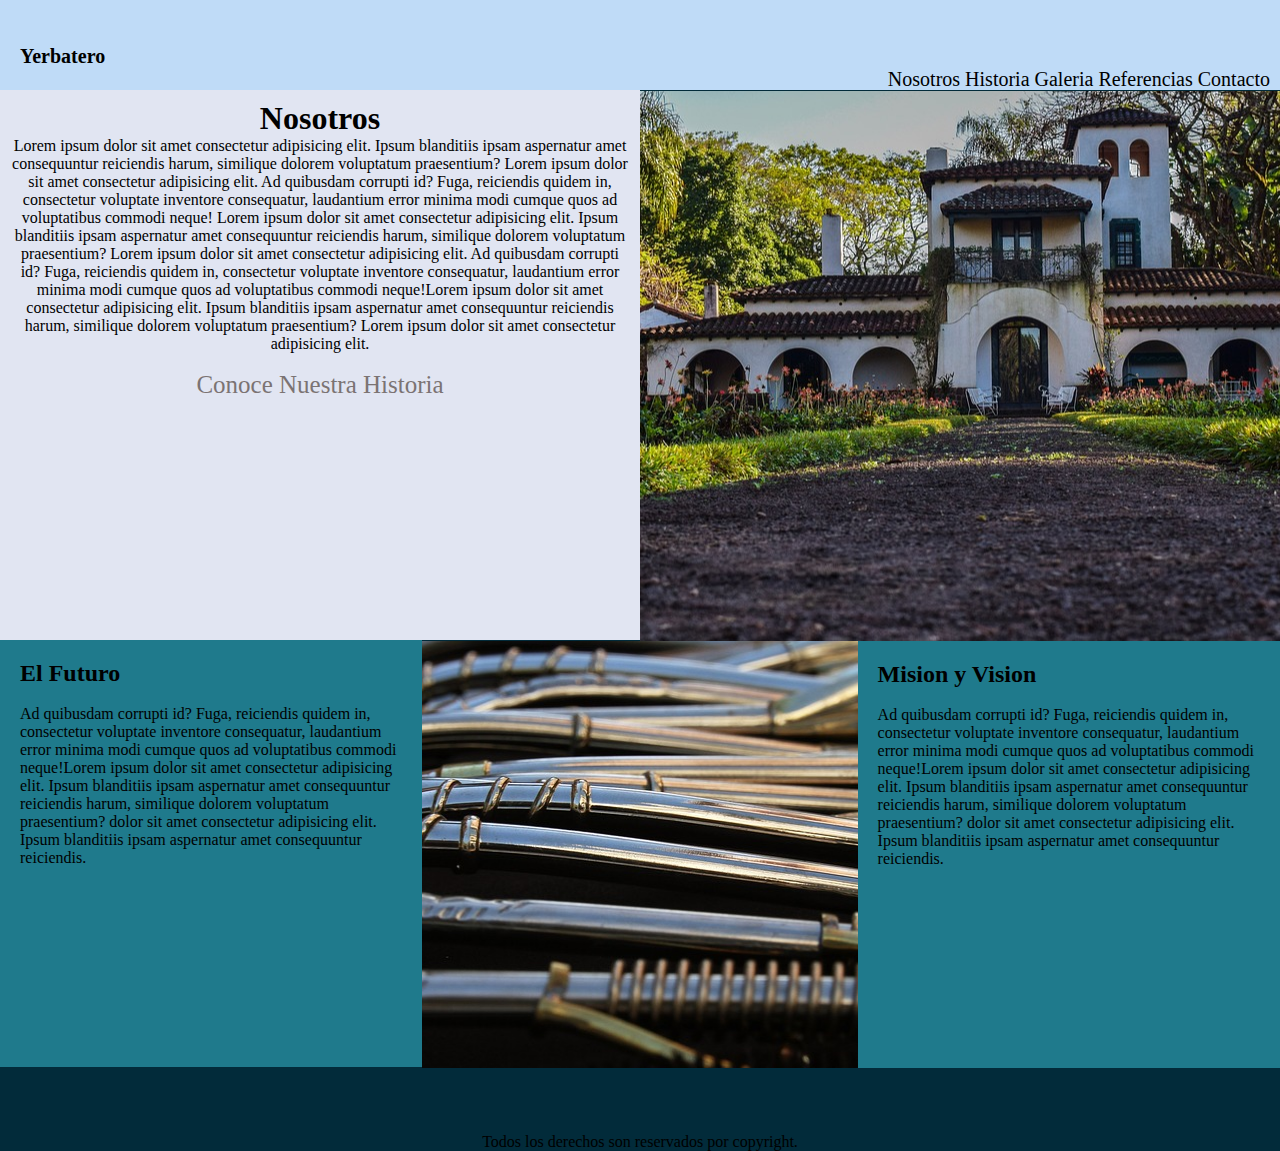
==== index.html @ aeebbf86 "Primer Commit con Proyecto a Trabajar" ====
<!DOCTYPE html>
<html lang="es">

<head>
  <meta charset="UTF-8" />
  <meta name="viewport" content="width=device-width, initial-scale=1.0" />
  <link rel="stylesheet" href="https://cdnjs.cloudflare.com/ajax/libs/font-awesome/6.5.1/css/all.min.css"
    integrity="sha512-DTOQO9RWCH3ppGqcWaEA1BIZOC6xxalwEsw9c2QQeAIftl+Vegovlnee1c9QX4TctnWMn13TZye+giMm8e2LwA=="
    crossorigin="anonymous" referrerpolicy="no-referrer" />
  <link rel="stylesheet" href="styles/style.css" />
  <title>Yerbatero</title>
</head>

<body>
  <header>
    <!-- <div class="logo"> <a href="">

            <i class="fa-solid fa-tree"></i>
    </div> -->

    <div>
      <p>Yerbatero</p>
    </div>

    <nav class="barra">
      <ul>
        <li><a href="#">Nosotros</a></li>
        <li><a href="pages/historia.html">Historia</a></li>
        <li><a href="pages/galeria.html">Galeria</a></li>
        <li><a href="pages/referencia.html">Referencias</a></li>
        <li><a href="pages/contacto.html">Contacto</a></li>
      </ul>
    </nav>
  </header>

  <main>
    <div class="contenedorUno">

      <div class="palabraArriba">
        <h1>Nosotros</h1>
        <p>
          Lorem ipsum dolor sit amet consectetur adipisicing elit. Ipsum
          blanditiis ipsam aspernatur amet consequuntur reiciendis harum,
          similique dolorem voluptatum praesentium? Lorem ipsum dolor sit amet
          consectetur adipisicing elit. Ad quibusdam corrupti id? Fuga,
          reiciendis quidem in, consectetur voluptate inventore consequatur,
          laudantium error minima modi cumque quos ad voluptatibus commodi
          neque! Lorem ipsum dolor sit amet consectetur adipisicing elit.
          Ipsum blanditiis ipsam aspernatur amet consequuntur reiciendis
          harum, similique dolorem voluptatum praesentium? Lorem ipsum dolor
          sit amet consectetur adipisicing elit. Ad quibusdam corrupti id?
          Fuga, reiciendis quidem in, consectetur voluptate inventore
          consequatur, laudantium error minima modi cumque quos ad
          voluptatibus commodi neque!Lorem ipsum dolor sit amet consectetur
          adipisicing elit. Ipsum blanditiis ipsam aspernatur amet
          consequuntur reiciendis harum, similique dolorem voluptatum
          praesentium? Lorem ipsum dolor sit amet consectetur adipisicing
          elit.
          <br />
          <br />
        </p>
        <a class="conoceN" href="pages/historia.html">Conoce Nuestra Historia</a>
      </div>

      <div class="imagenArriba"></div>
    </div>

    <div class="textoEImagen2">
      <section class="textoAbajo">
        <h2>El Futuro</h2>
        <br />
        Ad quibusdam corrupti id? Fuga, reiciendis quidem in, consectetur
        voluptate inventore consequatur, laudantium error minima modi cumque
        quos ad voluptatibus commodi neque!Lorem ipsum dolor sit amet
        consectetur adipisicing elit. Ipsum blanditiis ipsam aspernatur amet
        consequuntur reiciendis harum, similique dolorem voluptatum
        praesentium? dolor sit amet consectetur adipisicing elit. Ipsum
        blanditiis ipsam aspernatur amet consequuntur reiciendis.
      </section>

      <div class="imagenAbajo"></div>

      <section class="textoAbajo2">
        <h2>Mision y Vision</h2>
        <br />
        Ad quibusdam corrupti id? Fuga, reiciendis quidem in, consectetur
        voluptate inventore consequatur, laudantium error minima modi cumque
        quos ad voluptatibus commodi neque!Lorem ipsum dolor sit amet
        consectetur adipisicing elit. Ipsum blanditiis ipsam aspernatur amet
        consequuntur reiciendis harum, similique dolorem voluptatum
        praesentium? dolor sit amet consectetur adipisicing elit. Ipsum
        blanditiis ipsam aspernatur amet consequuntur reiciendis.
      </section>
    </div>
  </main>



  <footer>
    <a href="http://www.facebook.com/">
      <i class="fa-brands fa-facebook"></i>
    </a>
    <a href="http://www.linkedin.com/feed/">
      <i class="fa-brands fa-linkedin"></i>
    </a>
    <a href="http:///www.whatsapp.com/?lang=es_LA">
      <i class="fa-brands fa-whatsapp"></i>
    </a>
    <a href="http://www.instagram.com/">
      <i class="fa-brands fa-instagram"></i>
    </a>
    <a href="http://es.wikipedia.org/wiki/Tel%C3%A9fono">
      <i class="fa-solid fa-phone"></i>
    </a>
    <a href="http://es.wikipedia.org/">
      <i class="fa-brands fa-wikipedia-w"></i>
    </a>
    <br><br>
    <p>Todos los derechos son reservados por copyright.</p>
  </footer>


</body>

</html>
---- styles/style.css ----
* {
  margin: 0;
  padding: 0;
  box-sizing: border-box;
  font-family: Georgia, "Times New Roman", Times, serif;
}

header {
  background-color: rgb(191, 219, 247);
  height: 90px;
  font-size: 20px;
  padding-top: 45px;
  padding-left: 20px;
  padding-right: 10px;
}

header div p {
  list-style: none;
  display: inline-block;
  color: black;

  font-weight: bold;
}

.barra {
  float: right;
}

.barra ul li {
  list-style: none;
  display: inline-block;
}

.barra a:hover {
  color: aliceblue;
}

.barra a {
  text-decoration: none;
  color: black;
}

main {
  /* height: calc(100vh - 90px); */
  width: 100%;
}

.palabraArriba {
  float: left;
  width: 50%;
  height: 550px;
  text-align: center;
  background-color: rgb(225, 229, 242);
  padding: 10px;
}

.conoceN {
  text-decoration: none;
  color: rgb(123, 115, 115);
  font-family: "Times New Roman", Times, serif;
  font-size: 25px;
}

.conoceN:hover {
  color: rgb(140, 140, 108);
}

.imagenArriba {
  float: right;
  width: 50%;
  height: 550px;
  background-image: url(../resources/the-marias-1589669_1280.jpg);
  background-position: center;
}

.texoEImagen2 {
  width: 100%;
  height: 100%;
}

.textoAbajo {
  float: left;
  width: 33%;
  height: 427px;
  padding: 20px;
  background-color: rgb(31, 122, 140);
}

.textoAbajo2 {
  float: right;
  width: 33%;
  height: 427px;
  padding: 20px;
  background-color: rgb(31, 122, 140);
}

.imagenAbajo {
  float: left;
  width: 34%;
  height: 427px;
  background-image: url(../resources/mate-2445221_1280.jpg);
  background-position: center;
}

footer {
  background-color: rgb(2, 43, 58);
  /* margin-top: 130px; */
  width: 100%;
  text-align: center;

}

footer i {
  font-size: 40px;
  color: white;
  padding: 20px;
  text-align: center;
}

/* Aca Empieza el Css de Historia.Html */

.imagenHistoria {
  width: 100%;
  height: 449px;
  background-image: url(../resources/mate-2465868_1280.jpg);
  background-position: center;
  background-repeat: no-repeat;
}

.textoHistoria {
  float: right;
  width: 66%;
  height: 450px;
  padding: 20px;
  background-color: rgb(31, 122, 140);
  text-align: center;
}

.imagenHistoria1 {
  width: 34%;
  height: 450px;
  background-image: url(../resources/yerba1.jpg);
  background-position: center;
}

.tHistoria2 {
  float: left;
  width: 34%;
  height: 300px;
  padding: 20px;
  background-color: rgb(31, 122, 140);
  text-align: center;
}

.iHistoria2 {
  width: 66%;
  height: 299px;
  background-image: url(../resources/yerba2.jpg);
  background-position: center;
  float: right;
}

/* Aca Empieza el Css de Galeria.Html */

.contenedorImagenVideo {
  display: flex;
}

.fotoPrimera {
  width: 50%;
  height: 500px;
  background-image: url(../resources/yerba3.jpg);
  background-position: left;
  float: left;
}

.videoPrimero {
  width: 50%;
  height: 500px;
  float: right;
  background-color: rgb(191, 219, 247);
}

.fotoSegunda {
  background-image: url(../resources/yerba4.jpg);
  width: 100%;
  height: 500px;
  background-position: center;
}

.fotosYAudio {
  display: flex;
}

/* Aca Empieza el Css de Referencia.Html */

.contenedorPrimero {
    display: flex;
}

.primeroFoto {
    width: 50%;
    height: 400px;
    background-image: url(../resources/campo1.jpg);
}

.primerReferencia {
    width: 50%;
    height: 400px;
    padding: 20px;
    text-align: center;
    background-color: rgb(31, 122, 140) ;
}

.contenedorSegundo{
    display: flex;
    width: 100%;
    height: 100%;
}

.unicaFoto {
    width: 34%;
    height: 300px;
    background-image: url(../resources/campo2.jpg);
    
}

.segundaReferencia{
    width: 33%;
    height: 300px;
    float: right;
    text-align: center;
    background-color: rgb(31, 122, 140);
    padding: 20px;
}

.terceraReferencia{
    width: 33%;
    height: 300px;
    float: left;
    text-align: center;
    background-color: rgb(31, 122, 140);
    padding: 20px;
}

.ultimaImagen {
    width: 100%;
    height: 300px;
    background-image: url(../resources/campo3.jpg);
    background-position: center;
}

/* Aca Empieza el Css de Contacto.Html */

.contenedorContacto {
    display: flex;
}

.imagenCostado {
    width: 30%;
    height: 750px;
    background-image: url(../resources/costado.jpg);
    background-position: center;
    float: left;
    
}

.formularioContacto {
    width: 40%;
    padding: 20px;
    border: solid black 2px;
    text-align: center;
    background-color: rgb(225, 229, 242);
}

.textoDato {
    float: left;
}

.areaC {
    float: right;
}

.botonEnviar {
    font-size: 20px;
}

.imagenCostado2 {
    width: 30%;
    
    background-image: url(../resources/costado1.jpg);
    background-position: center;
    float: right;
}
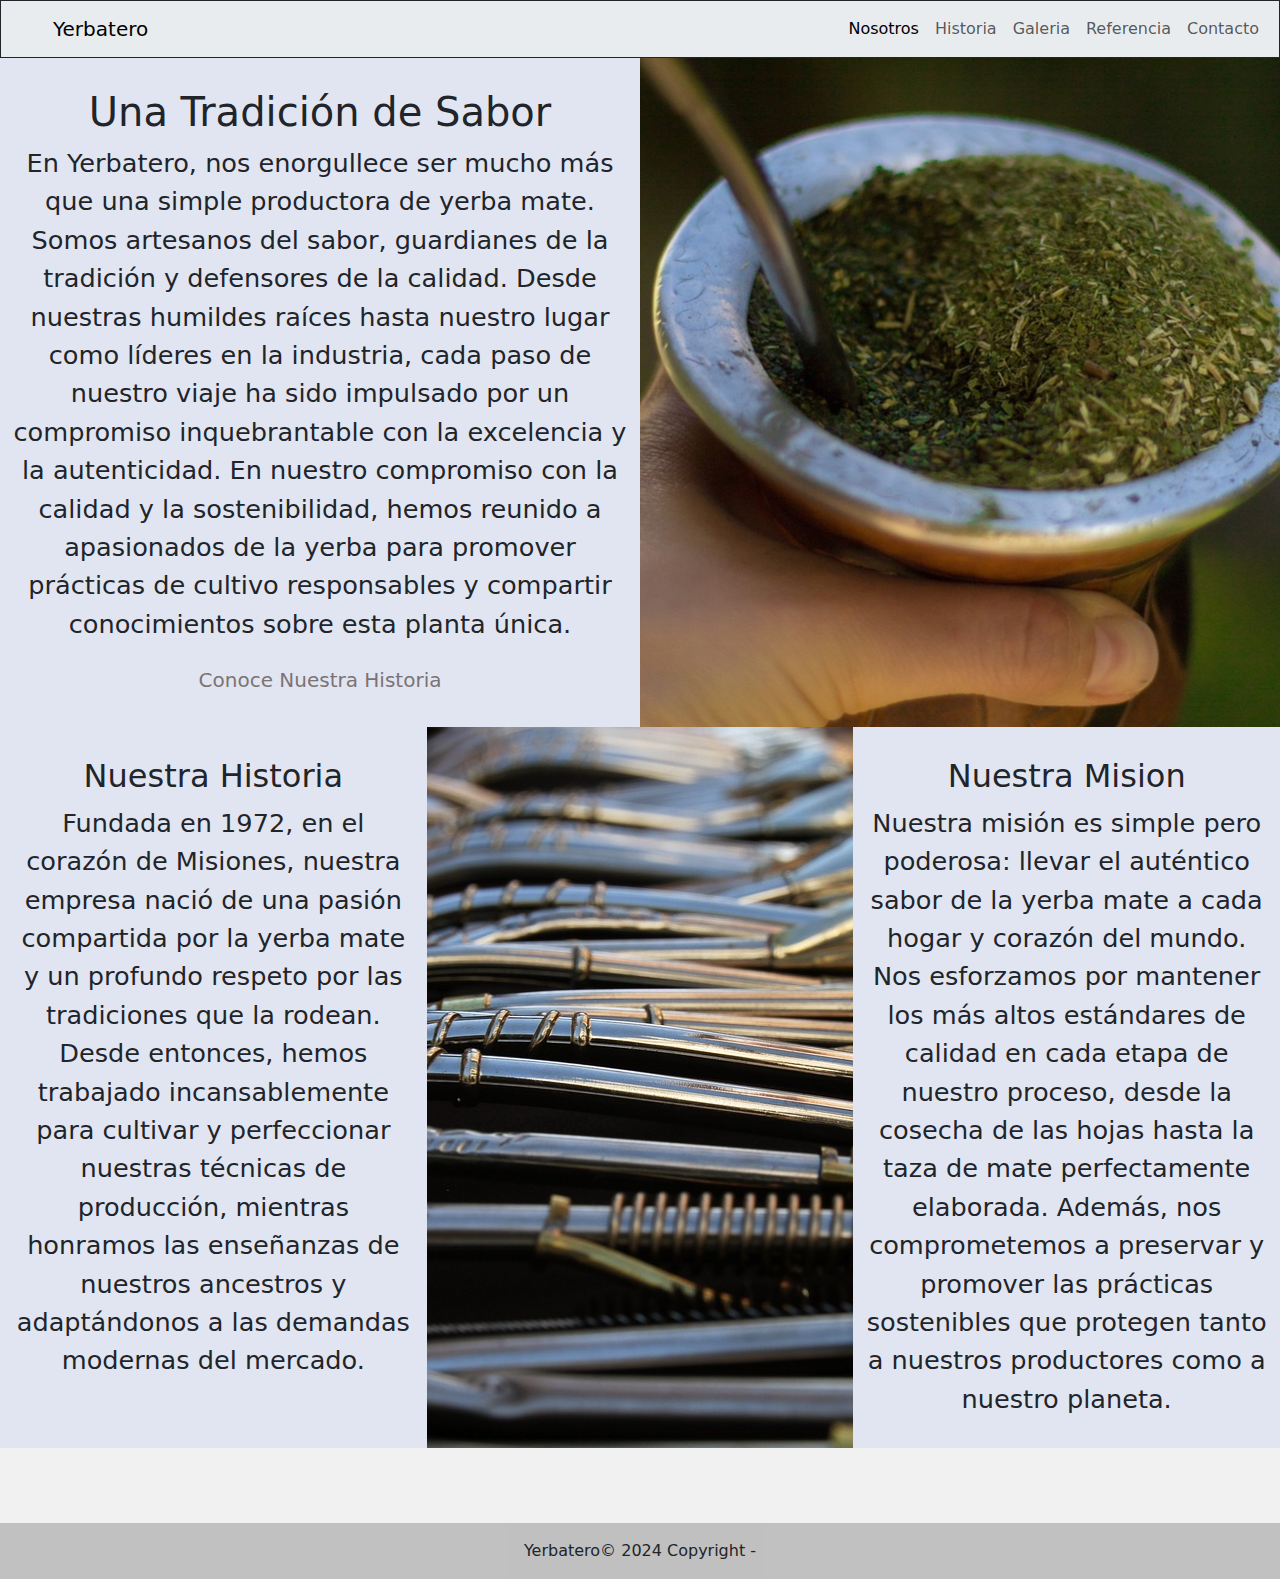
==== commit 61c66102: "Seccion Nosotros con Responsive Terminado" ====
--- a/index.html
+++ b/index.html
@@ -8,118 +8,136 @@
     integrity="sha512-DTOQO9RWCH3ppGqcWaEA1BIZOC6xxalwEsw9c2QQeAIftl+Vegovlnee1c9QX4TctnWMn13TZye+giMm8e2LwA=="
     crossorigin="anonymous" referrerpolicy="no-referrer" />
   <link rel="stylesheet" href="styles/style.css" />
+  <!-- Enlace al archivo CSS de Bootstrap 5 -->
+  <link href="https://cdn.jsdelivr.net/npm/bootstrap@5.3.0/dist/css/bootstrap.min.css" rel="stylesheet">
   <title>Yerbatero</title>
 </head>
 
 <body>
   <header>
-    <!-- <div class="logo"> <a href="">
-
-            <i class="fa-solid fa-tree"></i>
-    </div> -->
-
-    <div>
-      <p>Yerbatero</p>
-    </div>
-
-    <nav class="barra">
-      <ul>
-        <li><a href="#">Nosotros</a></li>
-        <li><a href="pages/historia.html">Historia</a></li>
-        <li><a href="pages/galeria.html">Galeria</a></li>
-        <li><a href="pages/referencia.html">Referencias</a></li>
-        <li><a href="pages/contacto.html">Contacto</a></li>
-      </ul>
+    <nav class="navbar navbar-expand-sm bg-body-secondary border border-dark">
+      <div class="container-fluid">
+        <a class="navbar-brand marcaR">
+          <i class="fa-solid fa-temperature-quarter iconoP"></i>
+          Yerbatero
+        </a>
+        <button class="navbar-toggler" type="button" data-bs-toggle="collapse" data-bs-target="#navbarNav"
+          aria-controls="navbarNav" aria-expanded="false" aria-label="Toggle navigation">
+          <span class="navbar-toggler-icon"></span>
+        </button>
+        <div class="collapse navbar-collapse justify-content-end" id="navbarNav">
+          <ul class="navbar-nav">
+            <li class="nav-item">
+              <a class="nav-link active" aria-current="page" href="#">Nosotros</a>
+            </li>
+            <li class="nav-item">
+              <a class="nav-link" href="pages/historia.html">Historia</a>
+            </li>
+            <li class="nav-item">
+              <a class="nav-link" href="pages/galeria.html">Galeria</a>
+            </li>
+            <li class="nav-item">
+              <a class="nav-link" href="pages/referencia.html">Referencia</a>
+            </li>
+            <li class="nav-item">
+              <a class="nav-link" href="pages/contacto.html">Contacto</a>
+            </li>
+          </ul>
+        </div>
+      </div>
     </nav>
   </header>
 
   <main>
-    <div class="contenedorUno">
 
-      <div class="palabraArriba">
-        <h1>Nosotros</h1>
-        <p>
-          Lorem ipsum dolor sit amet consectetur adipisicing elit. Ipsum
-          blanditiis ipsam aspernatur amet consequuntur reiciendis harum,
-          similique dolorem voluptatum praesentium? Lorem ipsum dolor sit amet
-          consectetur adipisicing elit. Ad quibusdam corrupti id? Fuga,
-          reiciendis quidem in, consectetur voluptate inventore consequatur,
-          laudantium error minima modi cumque quos ad voluptatibus commodi
-          neque! Lorem ipsum dolor sit amet consectetur adipisicing elit.
-          Ipsum blanditiis ipsam aspernatur amet consequuntur reiciendis
-          harum, similique dolorem voluptatum praesentium? Lorem ipsum dolor
-          sit amet consectetur adipisicing elit. Ad quibusdam corrupti id?
-          Fuga, reiciendis quidem in, consectetur voluptate inventore
-          consequatur, laudantium error minima modi cumque quos ad
-          voluptatibus commodi neque!Lorem ipsum dolor sit amet consectetur
-          adipisicing elit. Ipsum blanditiis ipsam aspernatur amet
-          consequuntur reiciendis harum, similique dolorem voluptatum
-          praesentium? Lorem ipsum dolor sit amet consectetur adipisicing
-          elit.
-          <br />
-          <br />
-        </p>
-        <a class="conoceN" href="pages/historia.html">Conoce Nuestra Historia</a>
+    <!-- Parte de Arriba -->
+
+    <div class="container-fluid">
+      <div class="row">
+        <div class="col textoAb">
+          <h1 class="tituloArriba">Una Tradición de Sabor</h1>
+          <p>
+            En Yerbatero, nos enorgullece ser mucho más que una simple productora de yerba mate. Somos artesanos del
+            sabor, guardianes de la tradición y defensores de la calidad. Desde nuestras humildes raíces hasta nuestro
+            lugar como líderes en la industria, cada paso de nuestro viaje ha sido impulsado por un compromiso
+            inquebrantable con la excelencia y la autenticidad.
+            En nuestro compromiso con la calidad y la sostenibilidad, hemos reunido a apasionados de la yerba para
+            promover prácticas de cultivo responsables y compartir conocimientos sobre esta planta única.
+          </p>
+          <a class="conoceN" href="pages/historia.html">Conoce Nuestra Historia</a>
+        </div>
+
+        <div class="col imagenArriba"></div>
       </div>
-
-      <div class="imagenArriba"></div>
     </div>
 
-    <div class="textoEImagen2">
-      <section class="textoAbajo">
-        <h2>El Futuro</h2>
-        <br />
-        Ad quibusdam corrupti id? Fuga, reiciendis quidem in, consectetur
-        voluptate inventore consequatur, laudantium error minima modi cumque
-        quos ad voluptatibus commodi neque!Lorem ipsum dolor sit amet
-        consectetur adipisicing elit. Ipsum blanditiis ipsam aspernatur amet
-        consequuntur reiciendis harum, similique dolorem voluptatum
-        praesentium? dolor sit amet consectetur adipisicing elit. Ipsum
-        blanditiis ipsam aspernatur amet consequuntur reiciendis.
-      </section>
+    <!-- Parte de Abajo -->
 
-      <div class="imagenAbajo"></div>
-
-      <section class="textoAbajo2">
-        <h2>Mision y Vision</h2>
-        <br />
-        Ad quibusdam corrupti id? Fuga, reiciendis quidem in, consectetur
-        voluptate inventore consequatur, laudantium error minima modi cumque
-        quos ad voluptatibus commodi neque!Lorem ipsum dolor sit amet
-        consectetur adipisicing elit. Ipsum blanditiis ipsam aspernatur amet
-        consequuntur reiciendis harum, similique dolorem voluptatum
-        praesentium? dolor sit amet consectetur adipisicing elit. Ipsum
-        blanditiis ipsam aspernatur amet consequuntur reiciendis.
-      </section>
+    <div class="container-fluid">
+      <div class="row">
+        <div class="col textoAb">
+          <h2>Nuestra Historia</h2>
+          Fundada en 1972, en el corazón de Misiones, nuestra empresa nació de una pasión compartida por la yerba mate y
+          un profundo respeto por las tradiciones que la rodean. Desde entonces, hemos trabajado incansablemente para
+          cultivar y perfeccionar nuestras técnicas de producción, mientras honramos las enseñanzas de nuestros
+          ancestros
+          y adaptándonos a las demandas modernas del mercado.
+        </div>
+        <div class="col imgAb"></div>
+        <div class="col textAbSeg">
+          <h2>Nuestra Mision</h2>
+          Nuestra misión es simple pero poderosa: llevar el auténtico sabor de la yerba mate a cada hogar y corazón del
+          mundo. Nos esforzamos por mantener los más altos estándares de calidad en cada etapa de nuestro proceso, desde
+          la cosecha de las hojas hasta la taza de mate perfectamente elaborada. Además, nos comprometemos a preservar y
+          promover las prácticas sostenibles que protegen tanto a nuestros productores como a nuestro planeta.
+        </div>
+      </div>
     </div>
   </main>
 
+  <footer class="text-center text-white" style="background-color: #f1f1f1;">
+    <!-- Grid container -->
+    <div class="container">
+      <!-- Section: Social media -->
+      <section class="mb-4">
+        <!-- Facebook -->
+        <a class="btn btn-link btn-floating btn-lg text-dark m-1" href="http://www.facebook.com/" role="button"
+          data-mdb-ripple-color="dark" target="_blank"><i class="fab fa-facebook-f"></i></a>
 
+        <!-- Twitter -->
+        <a class="btn btn-link btn-floating btn-lg text-dark m-1" href="https://twitter.com/?lang=es" role="button"
+          data-mdb-ripple-color="dark" target="_blank"><i class="fab fa-twitter"></i></a>
 
-  <footer>
-    <a href="http://www.facebook.com/">
-      <i class="fa-brands fa-facebook"></i>
-    </a>
-    <a href="http://www.linkedin.com/feed/">
-      <i class="fa-brands fa-linkedin"></i>
-    </a>
-    <a href="http:///www.whatsapp.com/?lang=es_LA">
-      <i class="fa-brands fa-whatsapp"></i>
-    </a>
-    <a href="http://www.instagram.com/">
-      <i class="fa-brands fa-instagram"></i>
-    </a>
-    <a href="http://es.wikipedia.org/wiki/Tel%C3%A9fono">
-      <i class="fa-solid fa-phone"></i>
-    </a>
-    <a href="http://es.wikipedia.org/">
-      <i class="fa-brands fa-wikipedia-w"></i>
-    </a>
-    <br><br>
-    <p>Todos los derechos son reservados por copyright.</p>
+        <!-- Google -->
+        <a class="btn btn-link btn-floating btn-lg text-dark m-1" href="https://www.google.com/" role="button"
+          data-mdb-ripple-color="dark" target="_blank"><i class="fab fa-google"></i></a>
+
+        <!-- Instagram -->
+        <a class="btn btn-link btn-floating btn-lg text-dark m-1" href="http://www.instagram.com/" role="button"
+          data-mdb-ripple-color="dark" target="_blank"><i class="fab fa-instagram"></i></a>
+
+        <!-- Linkedin -->
+        <a class="btn btn-link btn-floating btn-lg text-dark m-1" href="https://www.linkedin.com/" role="button"
+          data-mdb-ripple-color="dark" target="_blank"><i class="fab fa-linkedin"></i></a>
+        <!-- Github -->
+        <a class="btn btn-link btn-floating btn-lg text-dark m-1" href="https://github.com/" role="button"
+          data-mdb-ripple-color="dark" target="_blank"><i class="fab fa-github"></i></a>
+      </section>
+      <!-- Section: Social media -->
+    </div>
+    <!-- Grid container -->
+
+    <!-- Copyright -->
+    <div class="text-center text-dark p-3" style="background-color: rgba(0, 0, 0, 0.2);">
+      Yerbatero© 2024 Copyright -
+    </div>
+    <!-- Copyright -->
   </footer>
+  <!-- End of .container -->
 
-
+  <!-- Enlace a los archivos JavaScript de Bootstrap 5 por separado, popper debe ir primero (popper.js y bootstrap.min.js) -->
+  <script src="https://cdn.jsdelivr.net/npm/@popperjs/core@2.11.6/dist/umd/popper.min.js"></script>
+  <script src="https://cdn.jsdelivr.net/npm/bootstrap@5.3.0/dist/js/bootstrap.min.js"></script>
 </body>
 
 </html>--- a/styles/style.css
+++ b/styles/style.css
@@ -1,294 +1,107 @@
 * {
-  margin: 0;
-  padding: 0;
-  box-sizing: border-box;
-  font-family: Georgia, "Times New Roman", Times, serif;
+  padding: 0px;
 }
 
-header {
-  background-color: rgb(191, 219, 247);
-  height: 90px;
-  font-size: 20px;
-  padding-top: 45px;
-  padding-left: 20px;
-  padding-right: 10px;
+/* Aca comienza navBar */
+
+.marcaR {
+  pointer-events: none;
+  padding-left: 30px;
+  
 }
 
-header div p {
-  list-style: none;
-  display: inline-block;
-  color: black;
-
-  font-weight: bold;
+.iconoP {
+  margin-right: 10px;
 }
 
-.barra {
-  float: right;
+li {
+  transition: box-shadow 0.9s ease; /* Transición suave para el efecto */
 }
 
-.barra ul li {
-  list-style: none;
-  display: inline-block;
+li:hover {
+  box-shadow: 0 4px 8px rgba(0,0,0,0.2), 0 6px 20px rgba(0,0,0,0.2); /* Sombra cuando se pasa el mouse */
 }
 
-.barra a:hover {
-  color: aliceblue;
+/* Aca comienza index.html */
+
+.contTexto {
+  background-color: rgb(225, 229, 242);
+  text-align: center;
+  font-size: 2vw;
 }
 
-.barra a {
-  text-decoration: none;
-  color: black;
-}
-
-main {
-  /* height: calc(100vh - 90px); */
-  width: 100%;
-}
-
-.palabraArriba {
-  float: left;
-  width: 50%;
-  height: 550px;
-  text-align: center;
-  background-color: rgb(225, 229, 242);
-  padding: 10px;
+.textoArriba {
+  padding: 30px;
 }
 
 .conoceN {
   text-decoration: none;
   color: rgb(123, 115, 115);
-  font-family: "Times New Roman", Times, serif;
-  font-size: 25px;
+  font-size: 20px;
+  
+  
 }
 
 .conoceN:hover {
   color: rgb(140, 140, 108);
+  font-size: 20px;
+  text-shadow: 0 4px 8px;
+} 
+
+.imagenArriba{
+  background-image: url(../resources/mate-2465868_1280.jpg);
+  background-position: center;
+} 
+
+.textoAb, .textAbSeg{
+  background-color: rgb(225, 229, 242);
+  text-align: center;
+  font-size: 2vw;
+  padding: 30px;
 }
 
-.imagenArriba {
-  float: right;
-  width: 50%;
-  height: 550px;
-  background-image: url(../resources/the-marias-1589669_1280.jpg);
-  background-position: center;
+.imgAb {
+    background-image: url(../resources/mate-2445221_1280.jpg);
+    background-position: center;
+  
 }
 
-.texoEImagen2 {
-  width: 100%;
-  height: 100%;
-}
 
-.textoAbajo {
-  float: left;
-  width: 33%;
-  height: 427px;
-  padding: 20px;
-  background-color: rgb(31, 122, 140);
-}
 
-.textoAbajo2 {
-  float: right;
-  width: 33%;
-  height: 427px;
-  padding: 20px;
-  background-color: rgb(31, 122, 140);
-}
 
-.imagenAbajo {
-  float: left;
-  width: 34%;
-  height: 427px;
-  background-image: url(../resources/mate-2445221_1280.jpg);
-  background-position: center;
-}
 
-footer {
-  background-color: rgb(2, 43, 58);
-  /* margin-top: 130px; */
-  width: 100%;
-  text-align: center;
 
-}
 
-footer i {
-  font-size: 40px;
-  color: white;
-  padding: 20px;
-  text-align: center;
-}
+
+
+
+
 
 /* Aca Empieza el Css de Historia.Html */
 
-.imagenHistoria {
-  width: 100%;
-  height: 449px;
-  background-image: url(../resources/mate-2465868_1280.jpg);
-  background-position: center;
-  background-repeat: no-repeat;
-}
-
-.textoHistoria {
-  float: right;
-  width: 66%;
-  height: 450px;
-  padding: 20px;
-  background-color: rgb(31, 122, 140);
-  text-align: center;
-}
-
-.imagenHistoria1 {
-  width: 34%;
-  height: 450px;
-  background-image: url(../resources/yerba1.jpg);
-  background-position: center;
-}
-
-.tHistoria2 {
-  float: left;
-  width: 34%;
-  height: 300px;
-  padding: 20px;
-  background-color: rgb(31, 122, 140);
-  text-align: center;
-}
-
-.iHistoria2 {
-  width: 66%;
-  height: 299px;
-  background-image: url(../resources/yerba2.jpg);
-  background-position: center;
-  float: right;
-}
-
 /* Aca Empieza el Css de Galeria.Html */
-
-.contenedorImagenVideo {
-  display: flex;
-}
-
-.fotoPrimera {
-  width: 50%;
-  height: 500px;
-  background-image: url(../resources/yerba3.jpg);
-  background-position: left;
-  float: left;
-}
-
-.videoPrimero {
-  width: 50%;
-  height: 500px;
-  float: right;
-  background-color: rgb(191, 219, 247);
-}
-
-.fotoSegunda {
-  background-image: url(../resources/yerba4.jpg);
-  width: 100%;
-  height: 500px;
-  background-position: center;
-}
-
-.fotosYAudio {
-  display: flex;
-}
 
 /* Aca Empieza el Css de Referencia.Html */
 
-.contenedorPrimero {
-    display: flex;
-}
 
-.primeroFoto {
-    width: 50%;
-    height: 400px;
-    background-image: url(../resources/campo1.jpg);
-}
-
-.primerReferencia {
-    width: 50%;
-    height: 400px;
-    padding: 20px;
-    text-align: center;
-    background-color: rgb(31, 122, 140) ;
-}
-
-.contenedorSegundo{
-    display: flex;
-    width: 100%;
-    height: 100%;
-}
-
-.unicaFoto {
-    width: 34%;
-    height: 300px;
-    background-image: url(../resources/campo2.jpg);
-    
-}
-
-.segundaReferencia{
-    width: 33%;
-    height: 300px;
-    float: right;
-    text-align: center;
-    background-color: rgb(31, 122, 140);
-    padding: 20px;
-}
-
-.terceraReferencia{
-    width: 33%;
-    height: 300px;
-    float: left;
-    text-align: center;
-    background-color: rgb(31, 122, 140);
-    padding: 20px;
-}
-
-.ultimaImagen {
-    width: 100%;
-    height: 300px;
-    background-image: url(../resources/campo3.jpg);
-    background-position: center;
-}
 
 /* Aca Empieza el Css de Contacto.Html */
 
-.contenedorContacto {
-    display: flex;
-}
 
-.imagenCostado {
-    width: 30%;
-    height: 750px;
-    background-image: url(../resources/costado.jpg);
-    background-position: center;
-    float: left;
-    
-}
 
-.formularioContacto {
-    width: 40%;
-    padding: 20px;
-    border: solid black 2px;
-    text-align: center;
-    background-color: rgb(225, 229, 242);
-}
 
-.textoDato {
-    float: left;
-}
 
-.areaC {
-    float: right;
-}
 
-.botonEnviar {
-    font-size: 20px;
-}
 
-.imagenCostado2 {
-    width: 30%;
-    
-    background-image: url(../resources/costado1.jpg);
-    background-position: center;
-    float: right;
+
+
+
+
+
+/* Aca Empieza el Css del Footer  */
+
+
+
+.mb-4 {
+  padding-top: 25px;
 }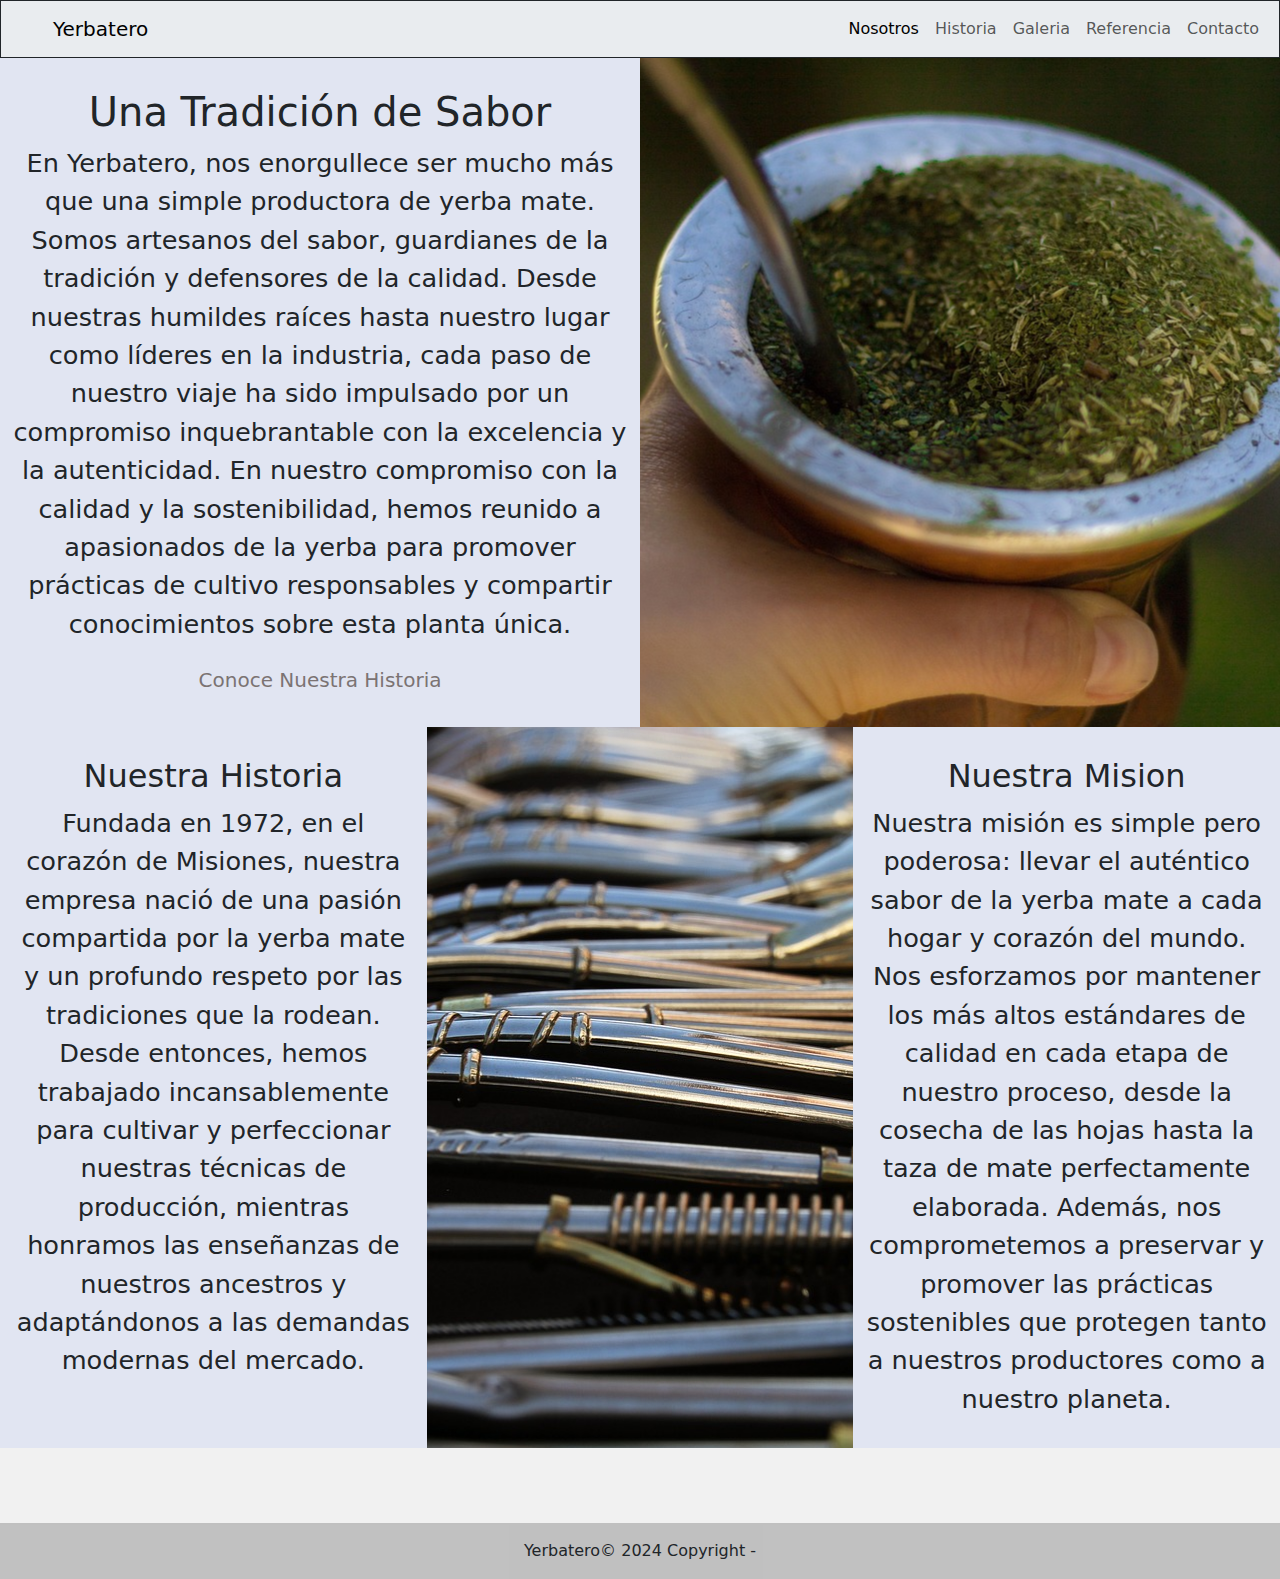
==== commit 22d57d2e: "Seccion Nosotros con Responsive Terminado" ====
--- a/index.html
+++ b/index.html
@@ -75,7 +75,7 @@
 
     <div class="container-fluid">
       <div class="row">
-        <div class="col textoAb">
+        <div class="col-sm-6 col-lg-4 textoAb">
           <h2>Nuestra Historia</h2>
           Fundada en 1972, en el corazón de Misiones, nuestra empresa nació de una pasión compartida por la yerba mate y
           un profundo respeto por las tradiciones que la rodean. Desde entonces, hemos trabajado incansablemente para
@@ -83,8 +83,8 @@
           ancestros
           y adaptándonos a las demandas modernas del mercado.
         </div>
-        <div class="col imgAb"></div>
-        <div class="col textAbSeg">
+        <div class="col-sm-6 col-lg-4 imgAb"></div>
+        <div class="col-lg-4 textAbSeg">
           <h2>Nuestra Mision</h2>
           Nuestra misión es simple pero poderosa: llevar el auténtico sabor de la yerba mate a cada hogar y corazón del
           mundo. Nos esforzamos por mantener los más altos estándares de calidad en cada etapa de nuestro proceso, desde
--- a/styles/style.css
+++ b/styles/style.css
@@ -104,4 +104,7 @@
 
 .mb-4 {
   padding-top: 25px;
-}+}
+
+
+/* Aca empieza los Medias Queries */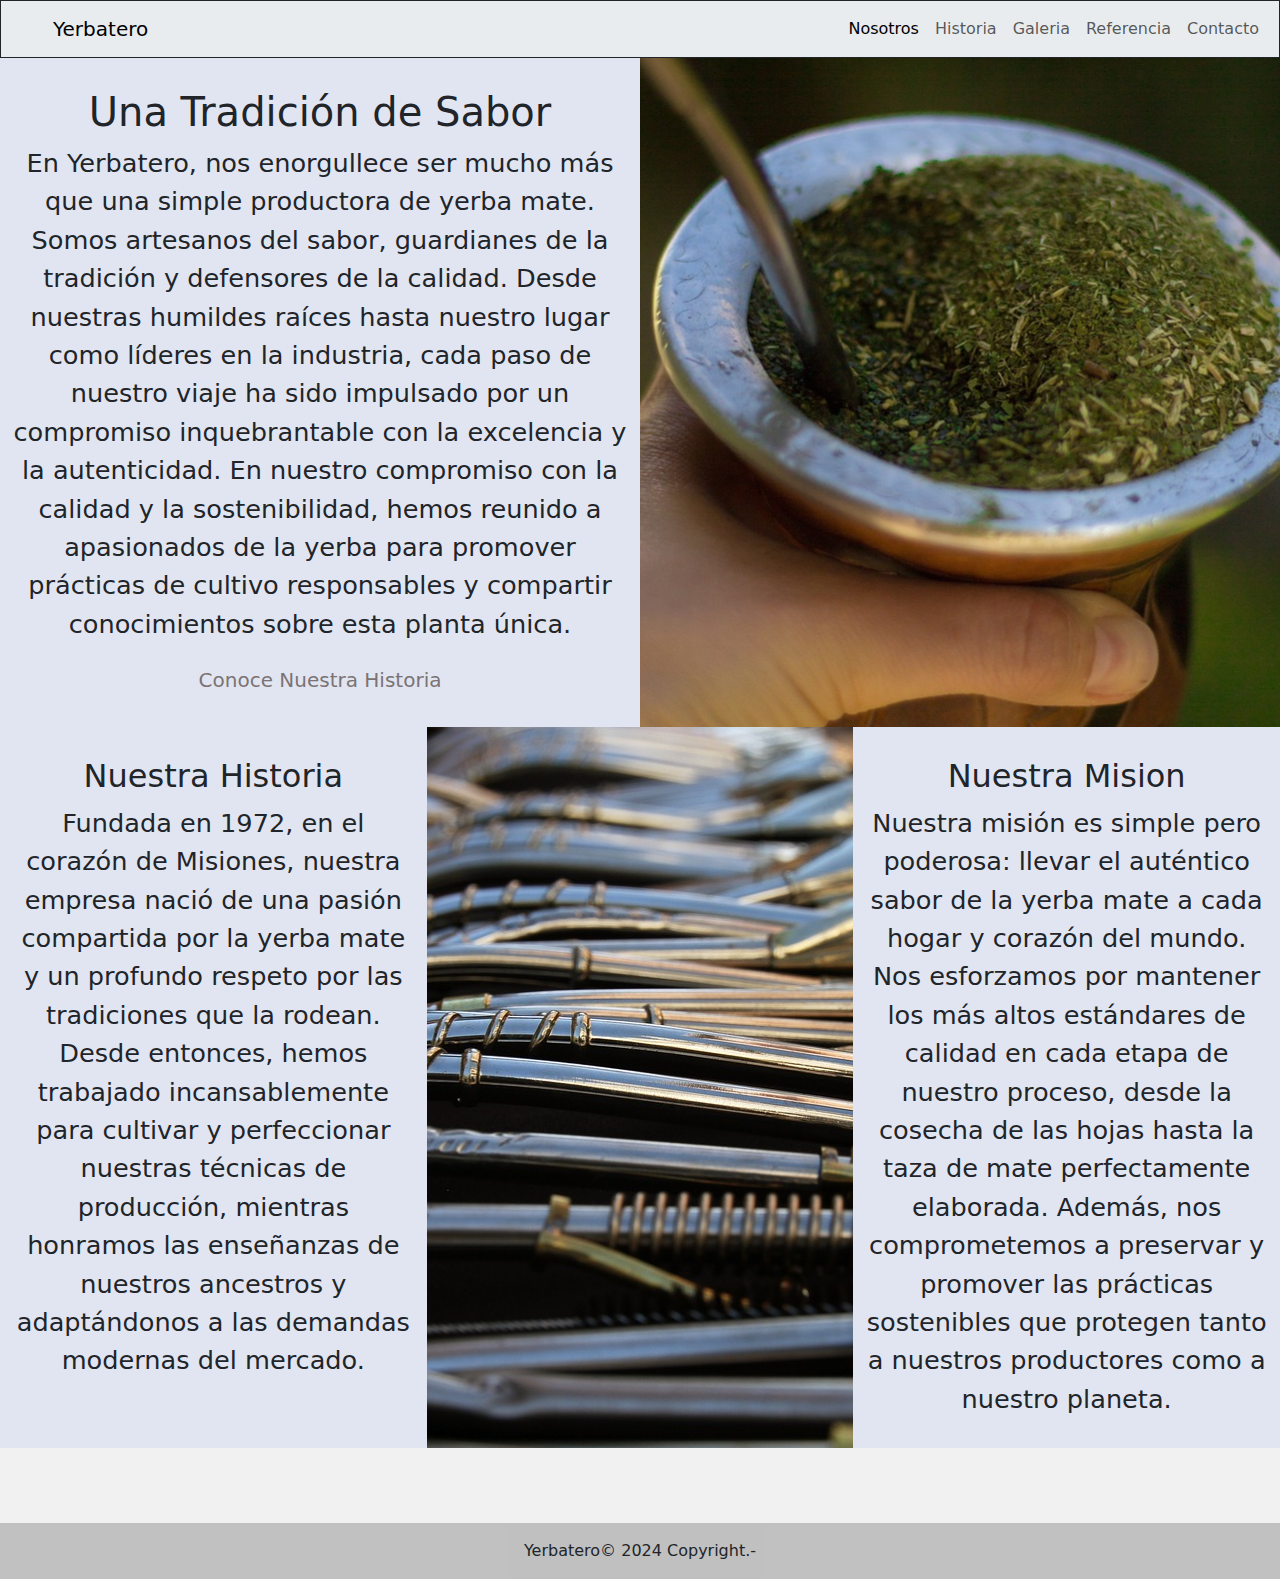
==== commit f0b3cdc9: "Seccion Historia y Galeria con Responsive" ====
--- a/index.html
+++ b/index.html
@@ -129,7 +129,7 @@
 
     <!-- Copyright -->
     <div class="text-center text-dark p-3" style="background-color: rgba(0, 0, 0, 0.2);">
-      Yerbatero© 2024 Copyright -
+      Yerbatero© 2024 Copyright.-
     </div>
     <!-- Copyright -->
   </footer>
--- a/styles/style.css
+++ b/styles/style.css
@@ -1,13 +1,10 @@
-* {
-  padding: 0px;
-}
+
 
 /* Aca comienza navBar */
 
 .marcaR {
   pointer-events: none;
   padding-left: 30px;
-  
 }
 
 .iconoP {
@@ -19,7 +16,7 @@
 }
 
 li:hover {
-  box-shadow: 0 4px 8px rgba(0,0,0,0.2), 0 6px 20px rgba(0,0,0,0.2); /* Sombra cuando se pasa el mouse */
+  box-shadow: 0 4px 8px rgba(0, 0, 0, 0.2), 0 6px 20px rgba(0, 0, 0, 0.2); /* Sombra cuando se pasa el mouse */
 }
 
 /* Aca comienza index.html */
@@ -32,79 +29,149 @@
 
 .textoArriba {
   padding: 30px;
+  
 }
 
 .conoceN {
   text-decoration: none;
   color: rgb(123, 115, 115);
   font-size: 20px;
-  
-  
 }
 
 .conoceN:hover {
   color: rgb(140, 140, 108);
   font-size: 20px;
   text-shadow: 0 4px 8px;
-} 
+}
 
-.imagenArriba{
+.imagenArriba {
   background-image: url(../resources/mate-2465868_1280.jpg);
   background-position: center;
-} 
+}
 
-.textoAb, .textAbSeg{
+.textoAb, .textAbSeg {
   background-color: rgb(225, 229, 242);
   text-align: center;
   font-size: 2vw;
   padding: 30px;
 }
 
+
 .imgAb {
-    background-image: url(../resources/mate-2445221_1280.jpg);
-    background-position: center;
+  background-image: url(../resources/mate-2445221_1280.jpg);
+  background-position: center;
+
+}
+
+/* Aca Empieza el Css de Historia.Html */
+
+.fotoArribaH {
+  background-image: url(../resources/campo1.jpg);
+  background-position: center;
+  height: 50vw;
+}
+
+.fotoMedio {
+  background-image: url(../resources/campo2.jpg);
+  background-position: center;
+}
+
+.textoMedio, .textoAbH, .textAbSegH {
+  background-color: rgb(225, 229, 242);
+  text-align: center;
+  font-size: 2vw;
+  padding: 30px;
+  border: 1px black;
+  border-style: solid;
+}
+
+.imgAbH {
+  background-image: url(../resources/campo3.jpg);
+  background-position: center;
   
+  
+}
+
+/* Aca Empieza el Css de Galeria.Html */
+
+.fotoArrG {
+  background-image: url(../resources/campo2.jpg);
+  background-position: center;
+}
+
+.videoA {
+  
+
+}
+
+.fotoArrG {
+  text-shadow: 1px 2px 15px white;
+  text-align: center;
+  color: rgb(17, 15, 15);
+  padding: 10px;
+  font-size: 0.8em;
 }
 
 
 
 
+.fotoAbU {
+  background-image: url(../resources/costado.jpg);
+  background-position: center;
+  height: 50vw;
+}
 
+.fotoAbD {
+  background-image: url(../resources/costado1.jpg);
+  background-position: center;
+  height: 50vw;
+}
 
+.fotoAbT {
+  background-image: url(../resources/yerba1.jpg);
+  background-position: center;
+  height: 50vw;
+  
+  
+}
 
+.fotoAbUU {
+  background-image: url(../resources/nueva.webp);
+  background-position: center;
+  height: 50vw;
+  background-size: cover;
+}
 
+.fotoAbDD {
+  background-image: url(../resources/nueva1.webp);
+  background-position: center;
+  background-size: cover;
+  height: 50vw;
+}
 
+.fotoAbTT {
+  background-image: url(../resources/nueva2.jpeg);
+  background-position: center;
+  background-size: cover;
+  height: 50vw;
+}
 
-
-
-/* Aca Empieza el Css de Historia.Html */
-
-/* Aca Empieza el Css de Galeria.Html */
 
 /* Aca Empieza el Css de Referencia.Html */
 
-
-
 /* Aca Empieza el Css de Contacto.Html */
 
-
-
-
-
-
-
-
-
-
-
-
 /* Aca Empieza el Css del Footer  */
-
-
 
 .mb-4 {
   padding-top: 25px;
 }
 
+/* Aca empieza los Medias Queries */
 
-/* Aca empieza los Medias Queries */+@media (max-width: 575.98px) {
+  .imgAbH, .imgAb {
+    height: 30vw;
+    background-position: center;
+  }
+}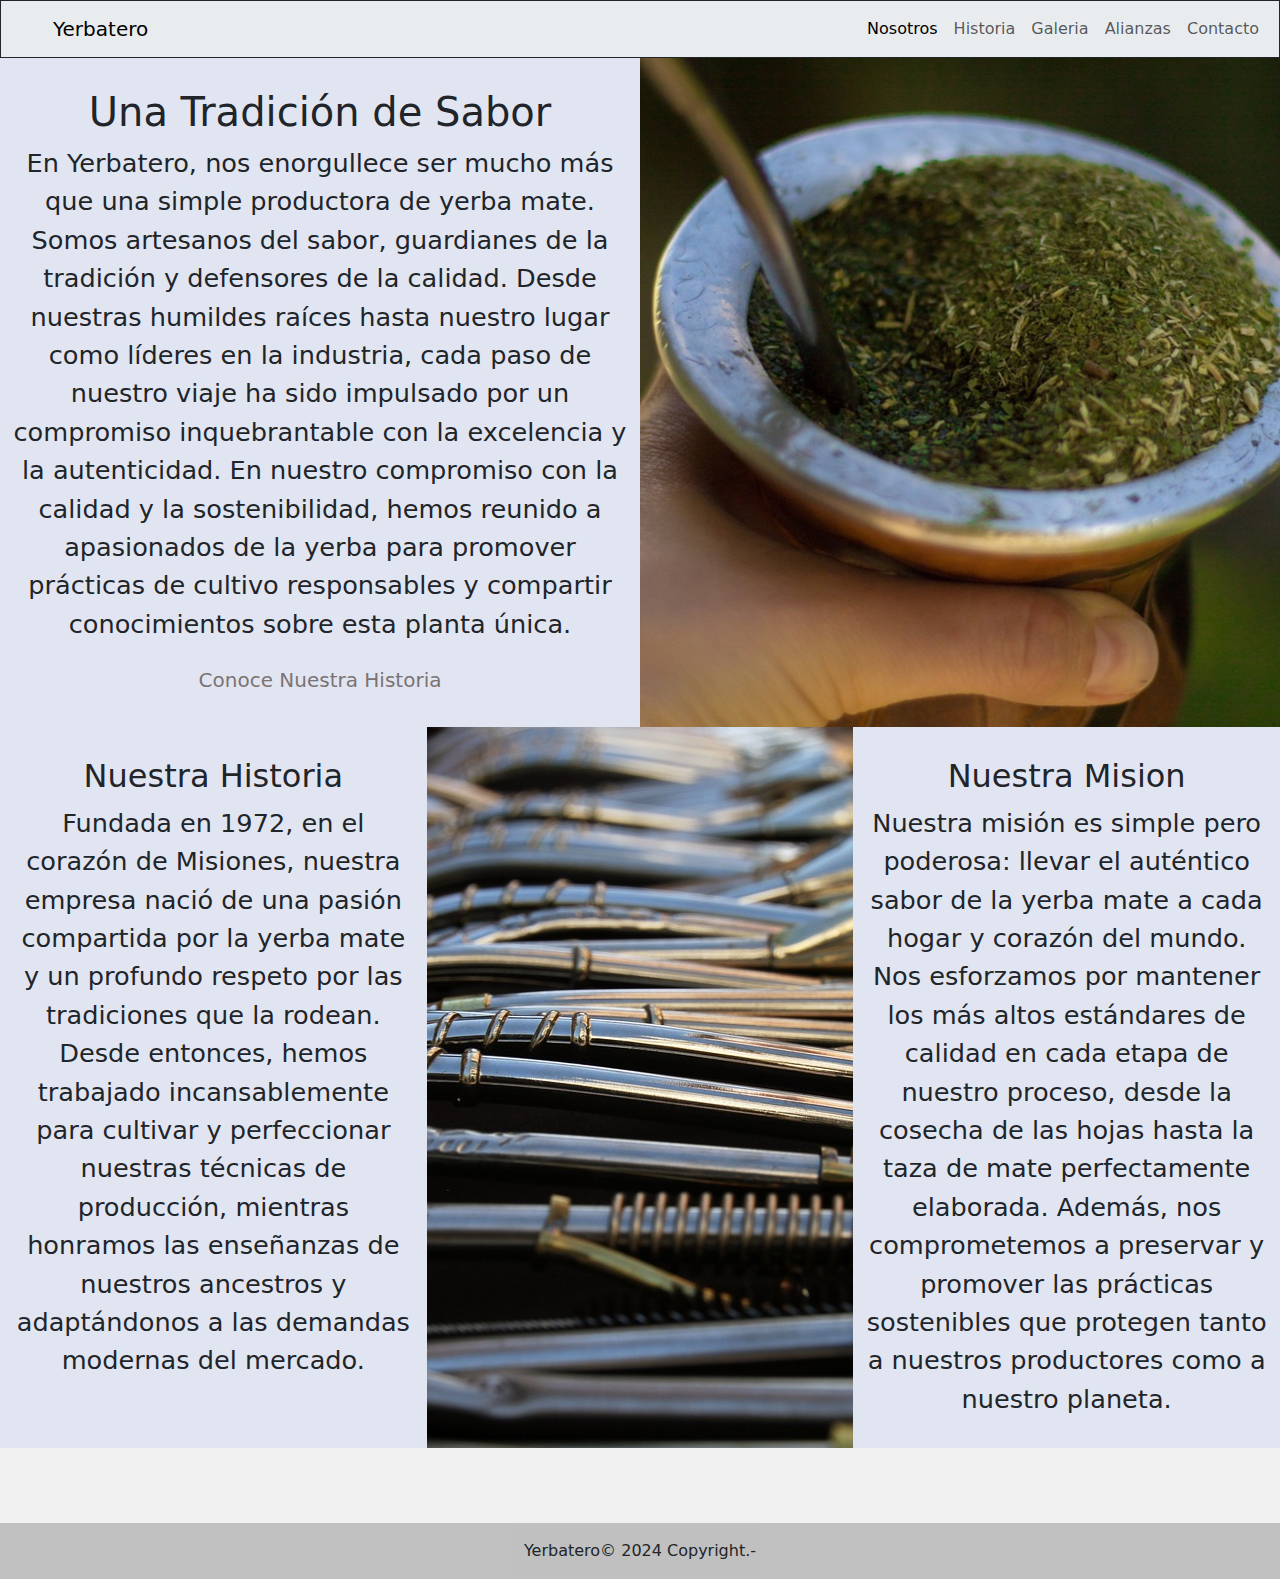
==== commit 89528e66: "Pagina Completa con Responsive" ====
--- a/index.html
+++ b/index.html
@@ -37,7 +37,7 @@
               <a class="nav-link" href="pages/galeria.html">Galeria</a>
             </li>
             <li class="nav-item">
-              <a class="nav-link" href="pages/referencia.html">Referencia</a>
+              <a class="nav-link" href="pages/referencia.html">Alianzas</a>
             </li>
             <li class="nav-item">
               <a class="nav-link" href="pages/contacto.html">Contacto</a>
--- a/styles/style.css
+++ b/styles/style.css
@@ -1,5 +1,3 @@
-
-
 /* Aca comienza navBar */
 
 .marcaR {
@@ -29,7 +27,6 @@
 
 .textoArriba {
   padding: 30px;
-  
 }
 
 .conoceN {
@@ -49,18 +46,17 @@
   background-position: center;
 }
 
-.textoAb, .textAbSeg {
+.textoAb,
+.textAbSeg {
   background-color: rgb(225, 229, 242);
   text-align: center;
   font-size: 2vw;
   padding: 30px;
 }
-
 
 .imgAb {
   background-image: url(../resources/mate-2445221_1280.jpg);
   background-position: center;
-
 }
 
 /* Aca Empieza el Css de Historia.Html */
@@ -76,7 +72,9 @@
   background-position: center;
 }
 
-.textoMedio, .textoAbH, .textAbSegH {
+.textoMedio,
+.textoAbH,
+.textAbSegH {
   background-color: rgb(225, 229, 242);
   text-align: center;
   font-size: 2vw;
@@ -88,8 +86,6 @@
 .imgAbH {
   background-image: url(../resources/campo3.jpg);
   background-position: center;
-  
-  
 }
 
 /* Aca Empieza el Css de Galeria.Html */
@@ -100,8 +96,6 @@
 }
 
 .videoA {
-  
-
 }
 
 .fotoArrG {
@@ -110,10 +104,8 @@
   color: rgb(17, 15, 15);
   padding: 10px;
   font-size: 0.8em;
-}
-
-
-
+  font-weight: bold;
+}
 
 .fotoAbU {
   background-image: url(../resources/costado.jpg);
@@ -125,14 +117,14 @@
   background-image: url(../resources/costado1.jpg);
   background-position: center;
   height: 50vw;
+  background-size: cover;
 }
 
 .fotoAbT {
-  background-image: url(../resources/yerba1.jpg);
-  background-position: center;
-  height: 50vw;
-  
-  
+  background-image: url(../resources/nueva1.webp);
+  background-position: center;
+  height: 50vw;
+  background-size: cover;
 }
 
 .fotoAbUU {
@@ -142,13 +134,6 @@
   background-size: cover;
 }
 
-.fotoAbDD {
-  background-image: url(../resources/nueva1.webp);
-  background-position: center;
-  background-size: cover;
-  height: 50vw;
-}
-
 .fotoAbTT {
   background-image: url(../resources/nueva2.jpeg);
   background-position: center;
@@ -156,10 +141,50 @@
   height: 50vw;
 }
 
-
 /* Aca Empieza el Css de Referencia.Html */
 
+.nuestrasA,
+.confianzaC,
+.primerR,
+.segundoR,
+.tercerR {
+  text-align: center;
+  padding: 20px;
+  font-size: 2vw;
+  background-color: rgb(225, 229, 242);
+}
+
+.icoU {
+  background-image: url(../resources/icono.jpeg);
+  background-size: cover;
+  
+}
+
+.icoD {
+  background-image: url(../resources/icono1.jpeg);
+  background-size: cover;
+}
+
+.icoT {
+  background-image: url(../resources/icono3.avif);
+  background-size: cover;
+  background-position: right;
+}
+
 /* Aca Empieza el Css de Contacto.Html */
+
+.contacto {
+  text-align: center;
+  padding: 10px;
+  font-size: 0.8em;
+  font-weight: bold;
+}
+
+.contactoF {
+  font-size: 1em;
+  
+}
+
 
 /* Aca Empieza el Css del Footer  */
 
@@ -170,8 +195,21 @@
 /* Aca empieza los Medias Queries */
 
 @media (max-width: 575.98px) {
-  .imgAbH, .imgAb {
+  .imgAbH,
+  .imgAb,
+  .icoU,
+  .icoD,
+  .icoT {
     height: 30vw;
     background-position: center;
   }
-}+
+  .icoD {
+    order: 2;
+  }
+
+  .segundoR {
+    order: 1;
+  }
+
+}
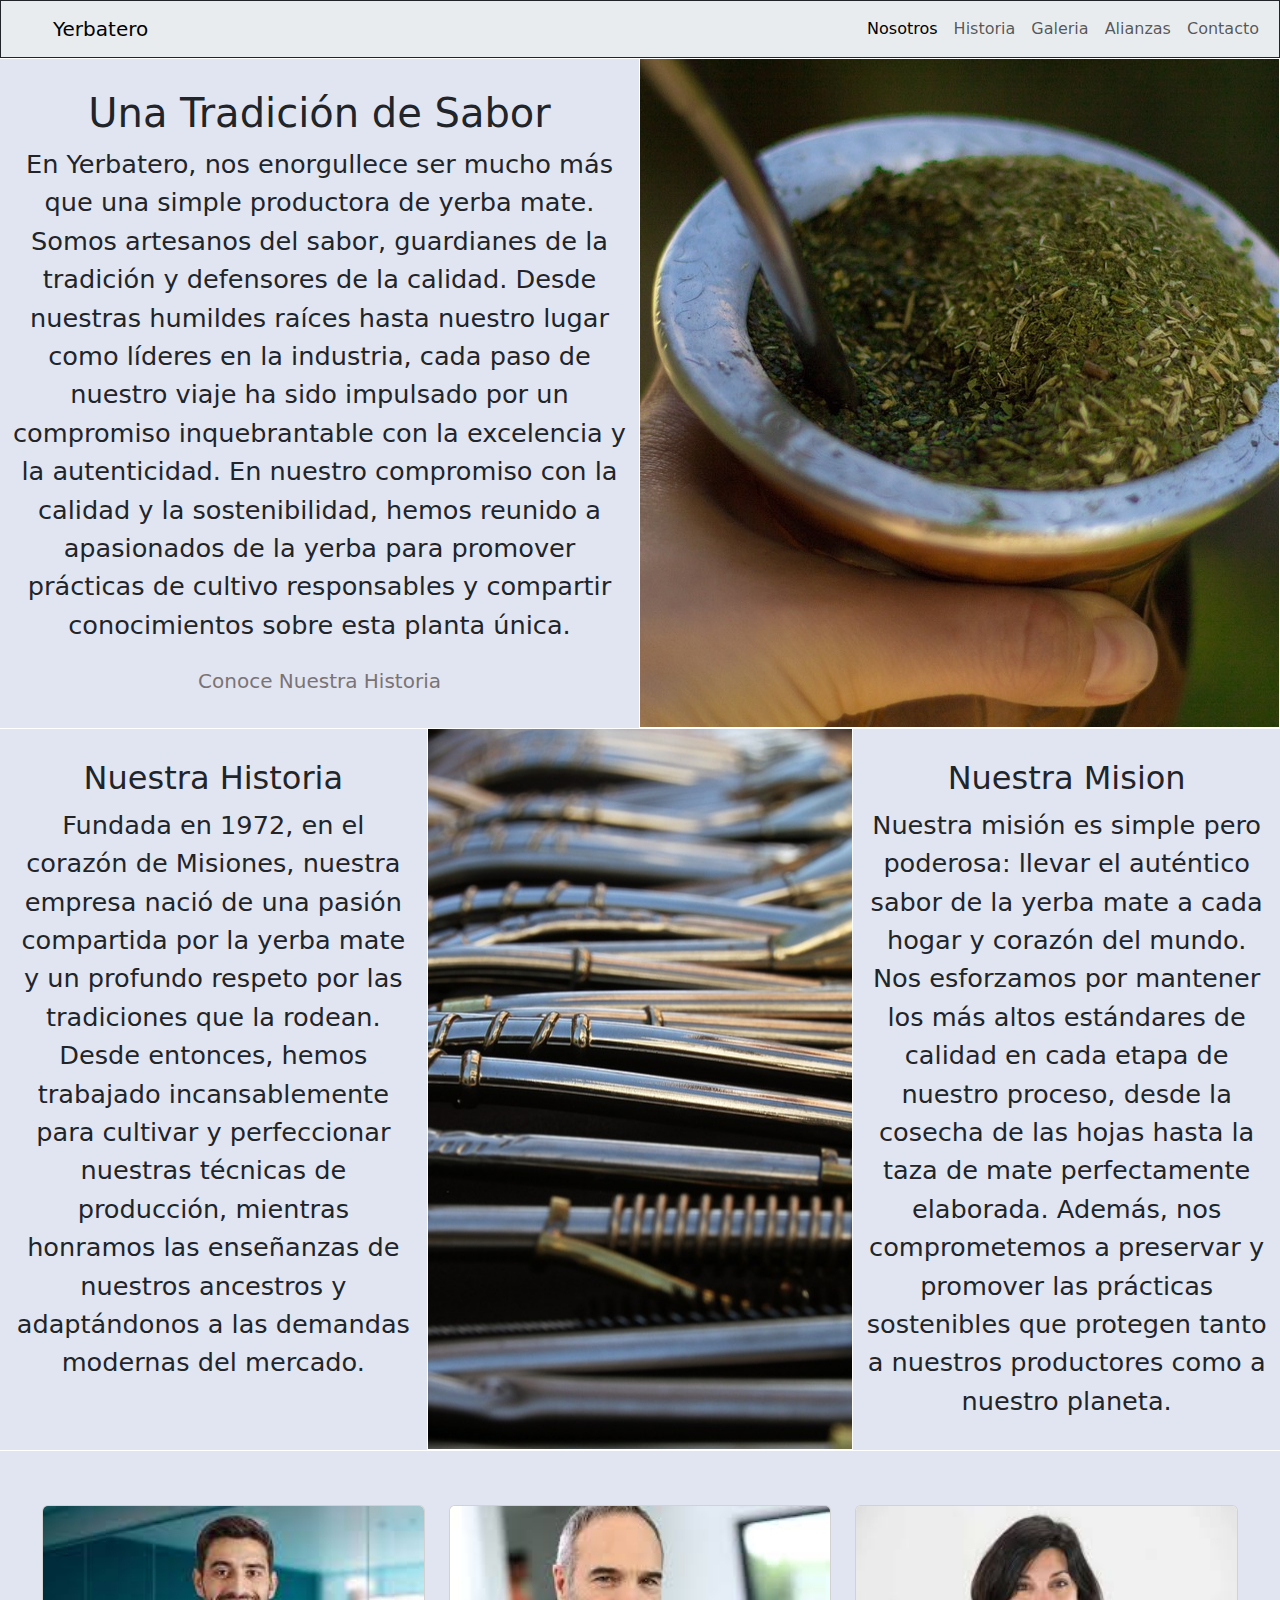
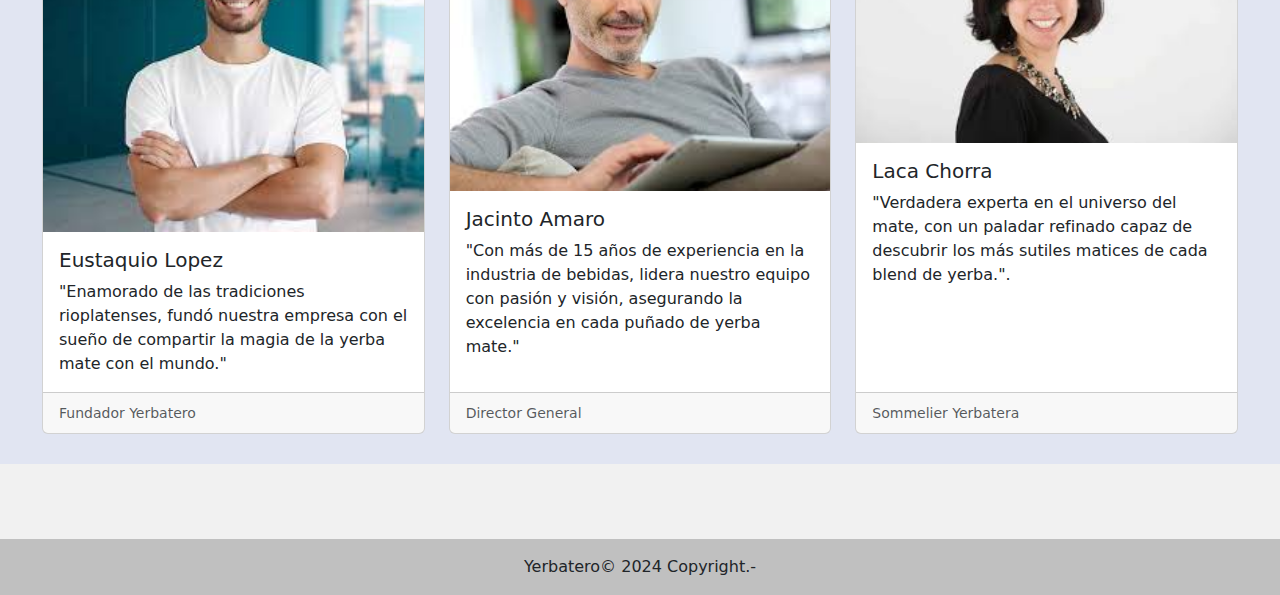
==== commit 910a3df7: "Agregue Botones, Mejore Letras, y Detalles" ====
--- a/index.html
+++ b/index.html
@@ -54,7 +54,7 @@
 
     <div class="container-fluid">
       <div class="row">
-        <div class="col textoAb">
+        <div class="col textoAbA">
           <h1 class="tituloArriba">Una Tradición de Sabor</h1>
           <p>
             En Yerbatero, nos enorgullece ser mucho más que una simple productora de yerba mate. Somos artesanos del
@@ -93,6 +93,48 @@
         </div>
       </div>
     </div>
+
+    <!-- Presentacion de Personas -->
+
+    <div class="row row-cols-1 row-cols-md-3 g-4 contenedorNosotros">
+      <div class="col">
+        <div class="card h-100 primeraPersona">
+          <img src="resources/per.jpeg" class="card-img-top" alt="...">
+          <div class="card-body">
+            <h5 class="card-title">Eustaquio Lopez</h5>
+            <p class="card-text">"Enamorado de las tradiciones rioplatenses, fundó nuestra empresa con el sueño de compartir la magia de la yerba mate con el mundo."</p>
+          </div>
+          <div class="card-footer">
+            <small class="text-body-secondary">Fundador Yerbatero</small>
+          </div>
+        </div>
+      </div>
+      <div class="col">
+        <div class="card h-100 segundaPersona">
+          <img src="resources/per1.jpeg" class="card-img-top" alt="...">
+          <div class="card-body">
+            <h5 class="card-title">Jacinto Amaro</h5>
+            <p class="card-text">"Con más de 15 años de experiencia en la industria de bebidas, lidera nuestro equipo con pasión y visión, asegurando la excelencia en cada puñado de yerba mate."</p>
+          </div>
+          <div class="card-footer">
+            <small class="text-body-secondary">Director General</small>
+          </div>
+        </div>
+      </div>
+      <div class="col">
+        <div class="card h-100 tercerPersona">
+          <img src="resources/per2.jpeg" class="card-img-top" alt="...">
+          <div class="card-body">
+            <h5 class="card-title">Laca Chorra</h5>
+            <p class="card-text">"Verdadera experta en el universo del mate, con un paladar refinado capaz de descubrir los más sutiles matices de cada blend de yerba.".</p>
+          </div>
+          <div class="card-footer">
+            <small class="text-body-secondary">Sommelier Yerbatera</small>
+          </div>
+        </div>
+      </div>
+    </div>
+
   </main>
 
   <footer class="text-center text-white" style="background-color: #f1f1f1;">
--- a/styles/style.css
+++ b/styles/style.css
@@ -47,11 +47,13 @@
 }
 
 .textoAb,
+.textoAbA,
 .textAbSeg {
   background-color: rgb(225, 229, 242);
   text-align: center;
   font-size: 2vw;
   padding: 30px;
+  border-top: 1px solid white;
 }
 
 .imgAb {
@@ -59,17 +61,29 @@
   background-position: center;
 }
 
+.imagenArriba, .imgAb {
+  border: 1px solid white;
+}
+
+.contenedorNosotros {
+  margin: 0px !important;
+  padding: 30px;
+  background-color: rgb(225, 229, 242);
+  border-top: 1px solid white;
+}
+
 /* Aca Empieza el Css de Historia.Html */
 
-.fotoArribaH {
+/* .fotoArribaH {
   background-image: url(../resources/campo1.jpg);
   background-position: center;
   height: 50vw;
-}
+} */
 
 .fotoMedio {
   background-image: url(../resources/campo2.jpg);
   background-position: center;
+  border: 3px solid white;
 }
 
 .textoMedio,
@@ -79,13 +93,21 @@
   text-align: center;
   font-size: 2vw;
   padding: 30px;
-  border: 1px black;
+  
   border-style: solid;
+  border: 3px solid white;
 }
 
 .imgAbH {
   background-image: url(../resources/campo3.jpg);
   background-position: center;
+  border: 3px solid white;
+}
+
+.textoVia, .textoCamino, .textoPlanta {
+  text-shadow: 1px 1px 5px white;
+  font-weight: bold;
+  font-size: 30px;
 }
 
 /* Aca Empieza el Css de Galeria.Html */
@@ -96,14 +118,15 @@
 }
 
 .videoA {
+  margin-top: 10px !important;
 }
 
 .fotoArrG {
-  text-shadow: 1px 2px 15px white;
-  text-align: center;
-  color: rgb(17, 15, 15);
+  text-shadow: 10px 5px 10px rgb(4, 4, 4);
+  text-align: center;
+  color: rgb(238, 236, 111);
   padding: 10px;
-  font-size: 0.8em;
+  font-size: 1.3em;
   font-weight: bold;
 }
 
@@ -141,6 +164,13 @@
   height: 50vw;
 }
 
+.fotoArrG,
+.fotoAbU,
+.fotoAbD,
+.fotoAbUU,
+.fotoAbTT {
+  border: 3px solid white;
+}
 /* Aca Empieza el Css de Referencia.Html */
 
 .nuestrasA,
@@ -152,23 +182,26 @@
   padding: 20px;
   font-size: 2vw;
   background-color: rgb(225, 229, 242);
+  border: 3px solid white;
 }
 
 .icoU {
   background-image: url(../resources/icono.jpeg);
   background-size: cover;
-  
+  border: 3px solid white;
 }
 
 .icoD {
   background-image: url(../resources/icono1.jpeg);
   background-size: cover;
+  border: 3px solid white;
 }
 
 .icoT {
   background-image: url(../resources/icono3.avif);
   background-size: cover;
   background-position: right;
+  border: 3px solid white;
 }
 
 /* Aca Empieza el Css de Contacto.Html */
@@ -182,9 +215,19 @@
 
 .contactoF {
   font-size: 1em;
-  
-}
-
+}
+
+.botonUno {
+  margin: 2;
+}
+
+.botonDos {
+}
+
+.contenedorBotones {
+  margin: 30px;
+  padding: 20px;
+}
 
 /* Aca Empieza el Css del Footer  */
 
@@ -211,5 +254,4 @@
   .segundoR {
     order: 1;
   }
-
-}
+}
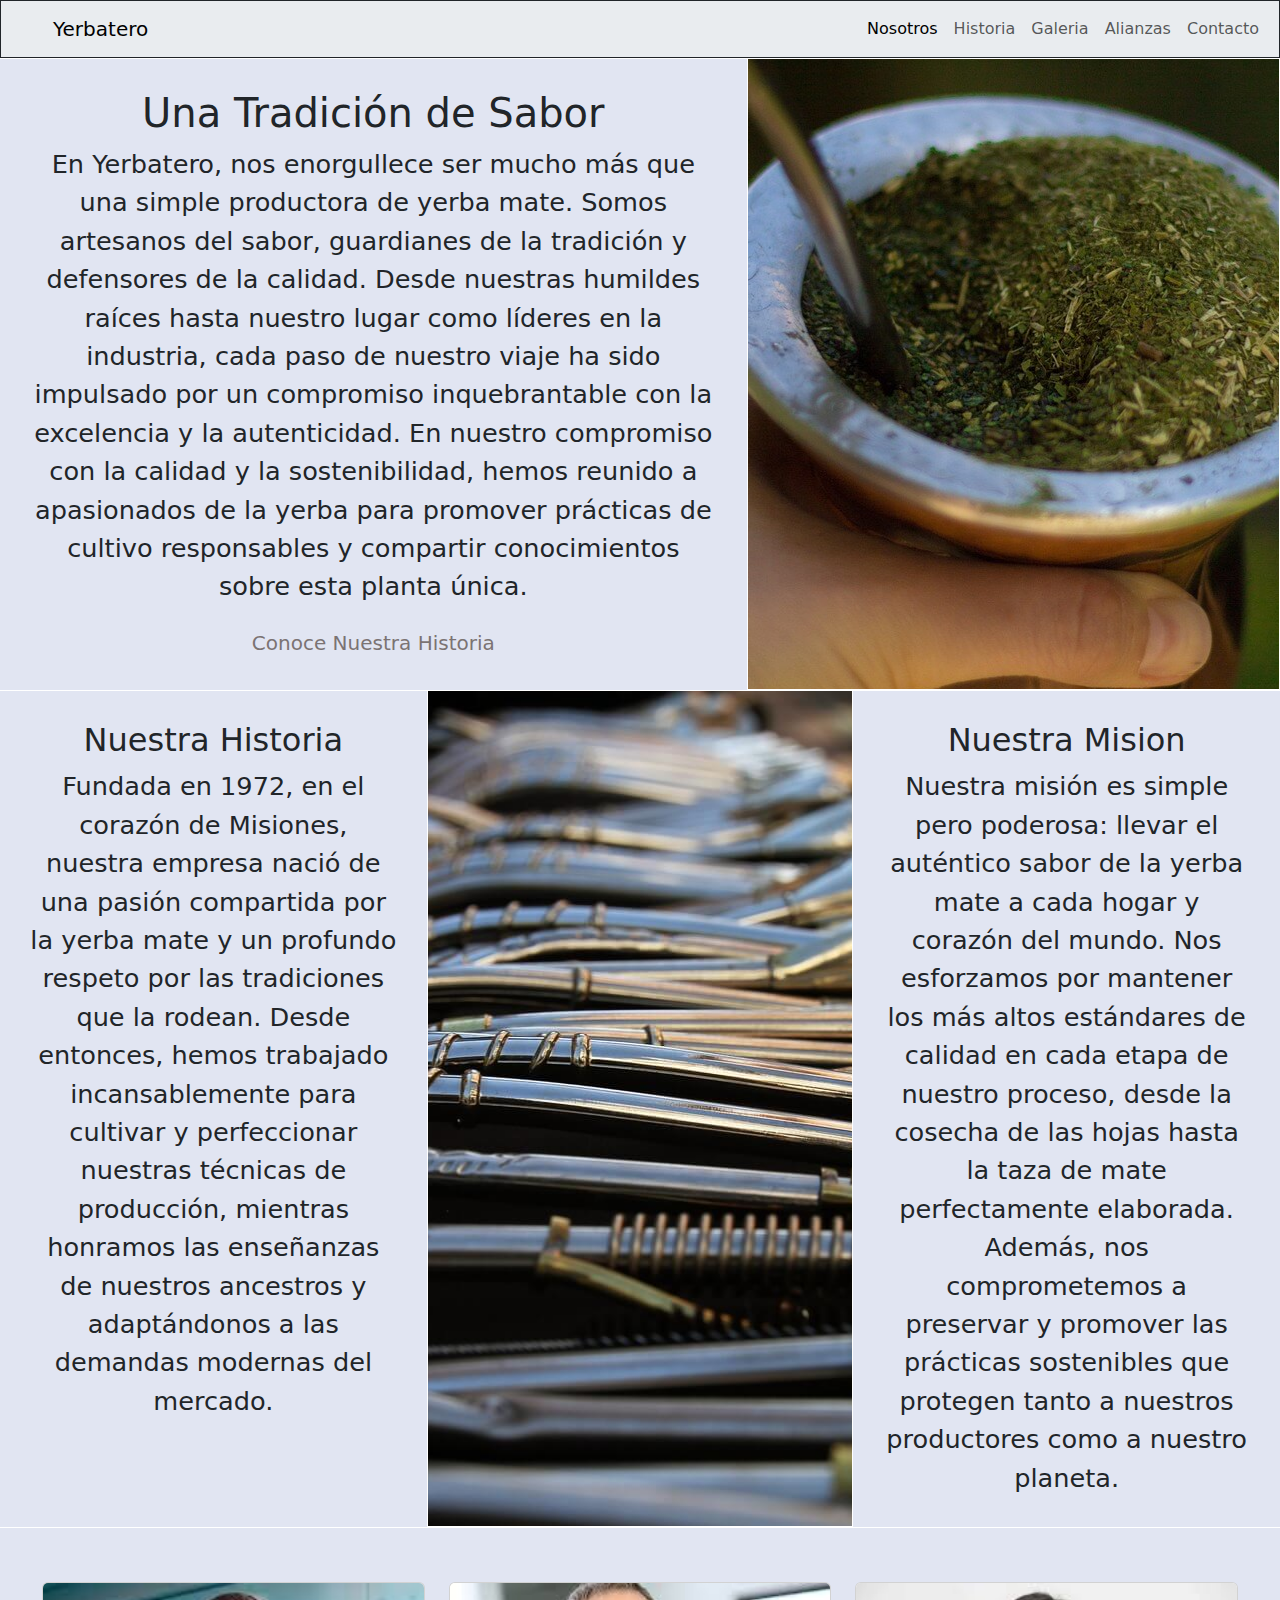
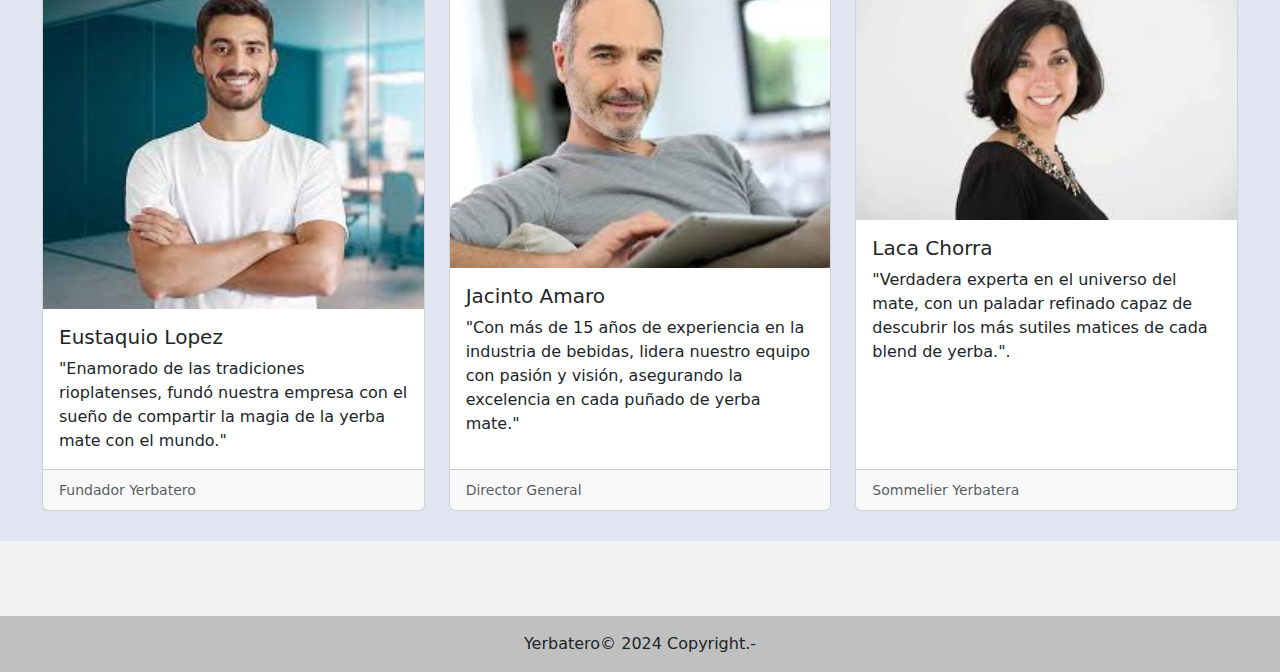
==== commit b79524f2: "Agrego Sass, Animaciones y Seo" ====
--- a/index.html
+++ b/index.html
@@ -4,6 +4,9 @@
 <head>
   <meta charset="UTF-8" />
   <meta name="viewport" content="width=device-width, initial-scale=1.0" />
+  <meta name="keywords" content="mate, yerba, bombilla, termo, stanley" />
+  <meta name="description"
+    content="Yerbateros es una tradicion de sabor, y te contamos sobre nosotros y la yerba que producimos" />
   <link rel="stylesheet" href="https://cdnjs.cloudflare.com/ajax/libs/font-awesome/6.5.1/css/all.min.css"
     integrity="sha512-DTOQO9RWCH3ppGqcWaEA1BIZOC6xxalwEsw9c2QQeAIftl+Vegovlnee1c9QX4TctnWMn13TZye+giMm8e2LwA=="
     crossorigin="anonymous" referrerpolicy="no-referrer" />
@@ -54,7 +57,7 @@
 
     <div class="container-fluid">
       <div class="row">
-        <div class="col textoAbA">
+        <div class="col-sm-7 textoAbA">
           <h1 class="tituloArriba">Una Tradición de Sabor</h1>
           <p>
             En Yerbatero, nos enorgullece ser mucho más que una simple productora de yerba mate. Somos artesanos del
@@ -67,7 +70,7 @@
           <a class="conoceN" href="pages/historia.html">Conoce Nuestra Historia</a>
         </div>
 
-        <div class="col imagenArriba"></div>
+        <div class="col-sm-5 col-lg-5 imagenArriba"></div>
       </div>
     </div>
 
@@ -75,15 +78,15 @@
 
     <div class="container-fluid">
       <div class="row">
-        <div class="col-sm-6 col-lg-4 textoAb">
-          <h2>Nuestra Historia</h2>
+        <div class="col-sm-5 col-lg-4 textoAb">
+          <h2 class="tituloAbajo">Nuestra Historia</h2>
           Fundada en 1972, en el corazón de Misiones, nuestra empresa nació de una pasión compartida por la yerba mate y
           un profundo respeto por las tradiciones que la rodean. Desde entonces, hemos trabajado incansablemente para
           cultivar y perfeccionar nuestras técnicas de producción, mientras honramos las enseñanzas de nuestros
           ancestros
           y adaptándonos a las demandas modernas del mercado.
         </div>
-        <div class="col-sm-6 col-lg-4 imgAb"></div>
+        <div class="col-sm-7 col-lg-4 imgAb"></div>
         <div class="col-lg-4 textAbSeg">
           <h2>Nuestra Mision</h2>
           Nuestra misión es simple pero poderosa: llevar el auténtico sabor de la yerba mate a cada hogar y corazón del
@@ -99,10 +102,11 @@
     <div class="row row-cols-1 row-cols-md-3 g-4 contenedorNosotros">
       <div class="col">
         <div class="card h-100 primeraPersona">
-          <img src="resources/per.jpeg" class="card-img-top" alt="...">
+          <img src="resources/per.jpg" class="card-img-top" alt="...">
           <div class="card-body">
             <h5 class="card-title">Eustaquio Lopez</h5>
-            <p class="card-text">"Enamorado de las tradiciones rioplatenses, fundó nuestra empresa con el sueño de compartir la magia de la yerba mate con el mundo."</p>
+            <p class="card-text">"Enamorado de las tradiciones rioplatenses, fundó nuestra empresa con el sueño de
+              compartir la magia de la yerba mate con el mundo."</p>
           </div>
           <div class="card-footer">
             <small class="text-body-secondary">Fundador Yerbatero</small>
@@ -111,10 +115,11 @@
       </div>
       <div class="col">
         <div class="card h-100 segundaPersona">
-          <img src="resources/per1.jpeg" class="card-img-top" alt="...">
+          <img src="resources/per1.jpg" class="card-img-top" alt="...">
           <div class="card-body">
             <h5 class="card-title">Jacinto Amaro</h5>
-            <p class="card-text">"Con más de 15 años de experiencia en la industria de bebidas, lidera nuestro equipo con pasión y visión, asegurando la excelencia en cada puñado de yerba mate."</p>
+            <p class="card-text">"Con más de 15 años de experiencia en la industria de bebidas, lidera nuestro equipo
+              con pasión y visión, asegurando la excelencia en cada puñado de yerba mate."</p>
           </div>
           <div class="card-footer">
             <small class="text-body-secondary">Director General</small>
@@ -123,10 +128,11 @@
       </div>
       <div class="col">
         <div class="card h-100 tercerPersona">
-          <img src="resources/per2.jpeg" class="card-img-top" alt="...">
+          <img src="resources/per2.jpg" class="card-img-top" alt="...">
           <div class="card-body">
             <h5 class="card-title">Laca Chorra</h5>
-            <p class="card-text">"Verdadera experta en el universo del mate, con un paladar refinado capaz de descubrir los más sutiles matices de cada blend de yerba.".</p>
+            <p class="card-text">"Verdadera experta en el universo del mate, con un paladar refinado capaz de descubrir
+              los más sutiles matices de cada blend de yerba.".</p>
           </div>
           <div class="card-footer">
             <small class="text-body-secondary">Sommelier Yerbatera</small>
--- a/styles/style.css
+++ b/styles/style.css
@@ -1,67 +1,111 @@
+/* Variables */
 /* Aca comienza navBar */
-
-.marcaR {
+.container-fluid .marcaR {
   pointer-events: none;
   padding-left: 30px;
 }
-
-.iconoP {
+.container-fluid .iconoP {
   margin-right: 10px;
 }
-
-li {
-  transition: box-shadow 0.9s ease; /* Transición suave para el efecto */
-}
-
-li:hover {
-  box-shadow: 0 4px 8px rgba(0, 0, 0, 0.2), 0 6px 20px rgba(0, 0, 0, 0.2); /* Sombra cuando se pasa el mouse */
+.container-fluid li {
+  transition: box-shadow 0.9s ease;
+  /* Transicionn suave para el efecto */
+}
+.container-fluid li:hover {
+  box-shadow: 0 4px 8px rgba(0, 0, 0, 0.2), 0 6px 20px rgba(0, 0, 0, 0.2);
+  /* Sombra cuando se pasa el mouse */
+}
+
+/* Todo el Documento */
+h1 {
+  animation-name: aparecer;
+  animation-duration: 5s;
+  animation-direction: ease-in;
+  animation-iteration-count: infinite;
+}
+@keyframes aparecer {
+  0% {
+    opacity: 90%;
+  }
+  25% {
+    opacity: 50%;
+  }
+  50% {
+    opacity: 25%;
+  }
+  75% {
+    opacity: 50%;
+  }
+  100% {
+    opacity: 100%;
+  }
 }
 
 /* Aca comienza index.html */
-
-.contTexto {
-  background-color: rgb(225, 229, 242);
-  text-align: center;
-  font-size: 2vw;
-}
-
-.textoArriba {
-  padding: 30px;
-}
-
-.conoceN {
+.container-fluid .imagenArriba {
+  background-image: url(../resources/mate-2465868_1280.jpg);
+  background-position: center;
+  border: 1px solid white;
+}
+.container-fluid .textoAbA {
+  background-color: rgb(225, 229, 242);
+  text-align: center;
+  font-size: 2vw;
+  padding: 30px;
+  border-top: 1px solid white;
+}
+.container-fluid .conoceN {
   text-decoration: none;
   color: rgb(123, 115, 115);
   font-size: 20px;
 }
-
-.conoceN:hover {
+.container-fluid .conoceN:hover {
   color: rgb(140, 140, 108);
   font-size: 20px;
   text-shadow: 0 4px 8px;
 }
 
-.imagenArriba {
-  background-image: url(../resources/mate-2465868_1280.jpg);
-  background-position: center;
-}
-
-.textoAb,
-.textoAbA,
-.textAbSeg {
-  background-color: rgb(225, 229, 242);
-  text-align: center;
-  font-size: 2vw;
-  padding: 30px;
-  border-top: 1px solid white;
-}
-
-.imgAb {
+.container-fluid .textoAb {
+  background-color: rgb(225, 229, 242);
+  text-align: center;
+  font-size: 2vw;
+  padding: 30px;
+  border-top: 1px solid white;
+}
+.container-fluid .textoAb h2 {
+  animation-name: movimiento;
+  animation-duration: 5s;
+  animation-direction: alternate;
+  animation-iteration-count: infinite;
+  animation-timing-function: ease-in-out;
+}
+@keyframes movimiento {
+  0% {
+    width: 210px;
+  }
+  25% {
+    width: 250px;
+  }
+  50% {
+    width: 290px;
+  }
+  75% {
+    width: 330px;
+  }
+  100% {
+    width: 400px;
+  }
+}
+.container-fluid .textAbSeg {
+  background-color: rgb(225, 229, 242);
+  text-align: center;
+  font-size: 2vw;
+  padding: 30px;
+  border-top: 1px solid white;
+}
+.container-fluid .imgAb {
   background-image: url(../resources/mate-2445221_1280.jpg);
   background-position: center;
-}
-
-.imagenArriba, .imgAb {
   border: 1px solid white;
 }
 
@@ -73,59 +117,79 @@
 }
 
 /* Aca Empieza el Css de Historia.Html */
-
-/* .fotoArribaH {
-  background-image: url(../resources/campo1.jpg);
-  background-position: center;
-  height: 50vw;
-} */
-
-.fotoMedio {
-  background-image: url(../resources/campo2.jpg);
-  background-position: center;
-  border: 3px solid white;
-}
-
-.textoMedio,
-.textoAbH,
-.textAbSegH {
-  background-color: rgb(225, 229, 242);
-  text-align: center;
-  font-size: 2vw;
-  padding: 30px;
-  
-  border-style: solid;
-  border: 3px solid white;
-}
-
-.imgAbH {
-  background-image: url(../resources/campo3.jpg);
-  background-position: center;
-  border: 3px solid white;
-}
-
-.textoVia, .textoCamino, .textoPlanta {
+main .carousel:hover {
+  transition: 2s ease;
+  filter: grayscale(100%);
+}
+main .carousel .textoVia,
+main .carousel .textoCamino,
+main .carousel .textoPlanta {
   text-shadow: 1px 1px 5px white;
   font-weight: bold;
   font-size: 30px;
 }
+main .fotoMedio {
+  background-image: url(../resources/campo2.jpg);
+  background-position: center;
+  border: 1px solid white;
+}
+main .textoMedio,
+main .textoAbH,
+main .textAbSegH {
+  background-color: rgb(225, 229, 242);
+  text-align: center;
+  font-size: 2vw;
+  padding: 30px;
+  border-top: 1px solid white;
+}
+main .textoMedio h2,
+main .textoAbH h2,
+main .textAbSegH h2 {
+  animation-name: colores;
+  animation-duration: 5s;
+  animation-direction: alternate;
+  animation-iteration-count: infinite;
+  animation-timing-function: ease-in-out;
+}
+@keyframes colores {
+  0% {
+    color: rgb(106, 73, 73);
+  }
+  25% {
+    color: rgb(137, 72, 72);
+  }
+  50% {
+    color: rgb(175, 175, 88);
+  }
+  75% {
+    color: green;
+  }
+  100% {
+    color: black;
+  }
+}
+main .imgAbH {
+  background-image: url(../resources/campo3.jpg);
+  background-position: center;
+  border: 1px solid white;
+}
 
 /* Aca Empieza el Css de Galeria.Html */
-
-.fotoArrG {
-  background-image: url(../resources/campo2.jpg);
-  background-position: center;
-}
-
 .videoA {
   margin-top: 10px !important;
 }
 
 .fotoArrG {
+  background-image: linear-gradient(to right bottom, rgba(25, 255, 56, 0.155), rgba(255, 25, 25, 0.5)), url(../resources/campo2.jpg);
+  background-position: center;
+  border: 1px solid white;
+}
+
+.fotoArrG {
   text-shadow: 10px 5px 10px rgb(4, 4, 4);
   text-align: center;
   color: rgb(238, 236, 111);
-  padding: 10px;
+  padding: 100px;
   font-size: 1.3em;
   font-weight: bold;
 }
@@ -134,6 +198,11 @@
   background-image: url(../resources/costado.jpg);
   background-position: center;
   height: 50vw;
+  background-size: cover;
+  transition: all 0.3s ease;
+}
+.fotoAbU:hover {
+  transform: scale(1.2);
 }
 
 .fotoAbD {
@@ -142,26 +211,74 @@
   height: 50vw;
   background-size: cover;
 }
+@keyframes efecto {
+  0% {
+    height: 50vw;
+  }
+  25% {
+    height: 100vw;
+  }
+  50% {
+    height: 150w;
+  }
+  75% {
+    height: 50vw;
+  }
+}
+.fotoAbD:hover {
+  animation-name: efecto;
+  animation-iteration-count: 1;
+  animation-timing-function: ease-in;
+  animation-duration: 5s;
+}
 
 .fotoAbT {
-  background-image: url(../resources/nueva1.webp);
-  background-position: center;
-  height: 50vw;
-  background-size: cover;
+  background-image: url(../resources/nueva1.jpg);
+  background-position: center;
+  height: 50vw;
+  background-size: cover;
+  transition: all 0.3s ease;
+}
+.fotoAbT:hover {
+  transform: scale(1.2);
 }
 
 .fotoAbUU {
-  background-image: url(../resources/nueva.webp);
-  background-position: center;
-  height: 50vw;
-  background-size: cover;
+  background-image: url(../resources/nueva.jpg);
+  background-position: center;
+  height: 50vw;
+  background-size: cover;
+  transition: all 0.3s ease;
+}
+.fotoAbUU:hover {
+  transform: scale(1.2);
 }
 
 .fotoAbTT {
-  background-image: url(../resources/nueva2.jpeg);
-  background-position: center;
-  background-size: cover;
-  height: 50vw;
+  background-image: url(../resources/nueva2.jpg);
+  background-position: center;
+  height: 50vw;
+  background-size: cover;
+}
+@keyframes efecto {
+  0% {
+    height: 50vw;
+  }
+  25% {
+    height: 100vw;
+  }
+  50% {
+    height: 150w;
+  }
+  75% {
+    height: 50vw;
+  }
+}
+.fotoAbTT:hover {
+  animation-name: efecto;
+  animation-iteration-count: 1;
+  animation-timing-function: ease-in;
+  animation-duration: 5s;
 }
 
 .fotoArrG,
@@ -171,41 +288,40 @@
 .fotoAbTT {
   border: 3px solid white;
 }
+
 /* Aca Empieza el Css de Referencia.Html */
-
 .nuestrasA,
 .confianzaC,
 .primerR,
 .segundoR,
 .tercerR {
-  text-align: center;
-  padding: 20px;
-  font-size: 2vw;
-  background-color: rgb(225, 229, 242);
-  border: 3px solid white;
+  background-color: rgb(225, 229, 242);
+  text-align: center;
+  font-size: 2vw;
+  padding: 30px;
+  border-top: 1px solid white;
 }
 
 .icoU {
-  background-image: url(../resources/icono.jpeg);
-  background-size: cover;
-  border: 3px solid white;
+  background-image: url(../resources/icono.jpg);
+  background-position: center;
+  border: 1px solid white;
 }
 
 .icoD {
-  background-image: url(../resources/icono1.jpeg);
-  background-size: cover;
-  border: 3px solid white;
+  background-image: url(../resources/icono1.jpg);
+  background-position: center;
+  border: 1px solid white;
 }
 
 .icoT {
-  background-image: url(../resources/icono3.avif);
-  background-size: cover;
+  background-image: url(../resources/icono3.jpg);
+  background-position: center;
+  border: 1px solid white;
   background-position: right;
-  border: 3px solid white;
 }
 
 /* Aca Empieza el Css de Contacto.Html */
-
 .contacto {
   text-align: center;
   padding: 10px;
@@ -221,37 +337,31 @@
   margin: 2;
 }
 
-.botonDos {
-}
-
 .contenedorBotones {
   margin: 30px;
   padding: 20px;
 }
 
 /* Aca Empieza el Css del Footer  */
-
 .mb-4 {
   padding-top: 25px;
 }
 
 /* Aca empieza los Medias Queries */
-
 @media (max-width: 575.98px) {
   .imgAbH,
   .imgAb,
   .icoU,
   .icoD,
-  .icoT {
+  .icoT,
+  .imagenArriba {
     height: 30vw;
     background-position: center;
   }
-
   .icoD {
     order: 2;
   }
-
   .segundoR {
     order: 1;
   }
-}
+}/*# sourceMappingURL=style.css.map */